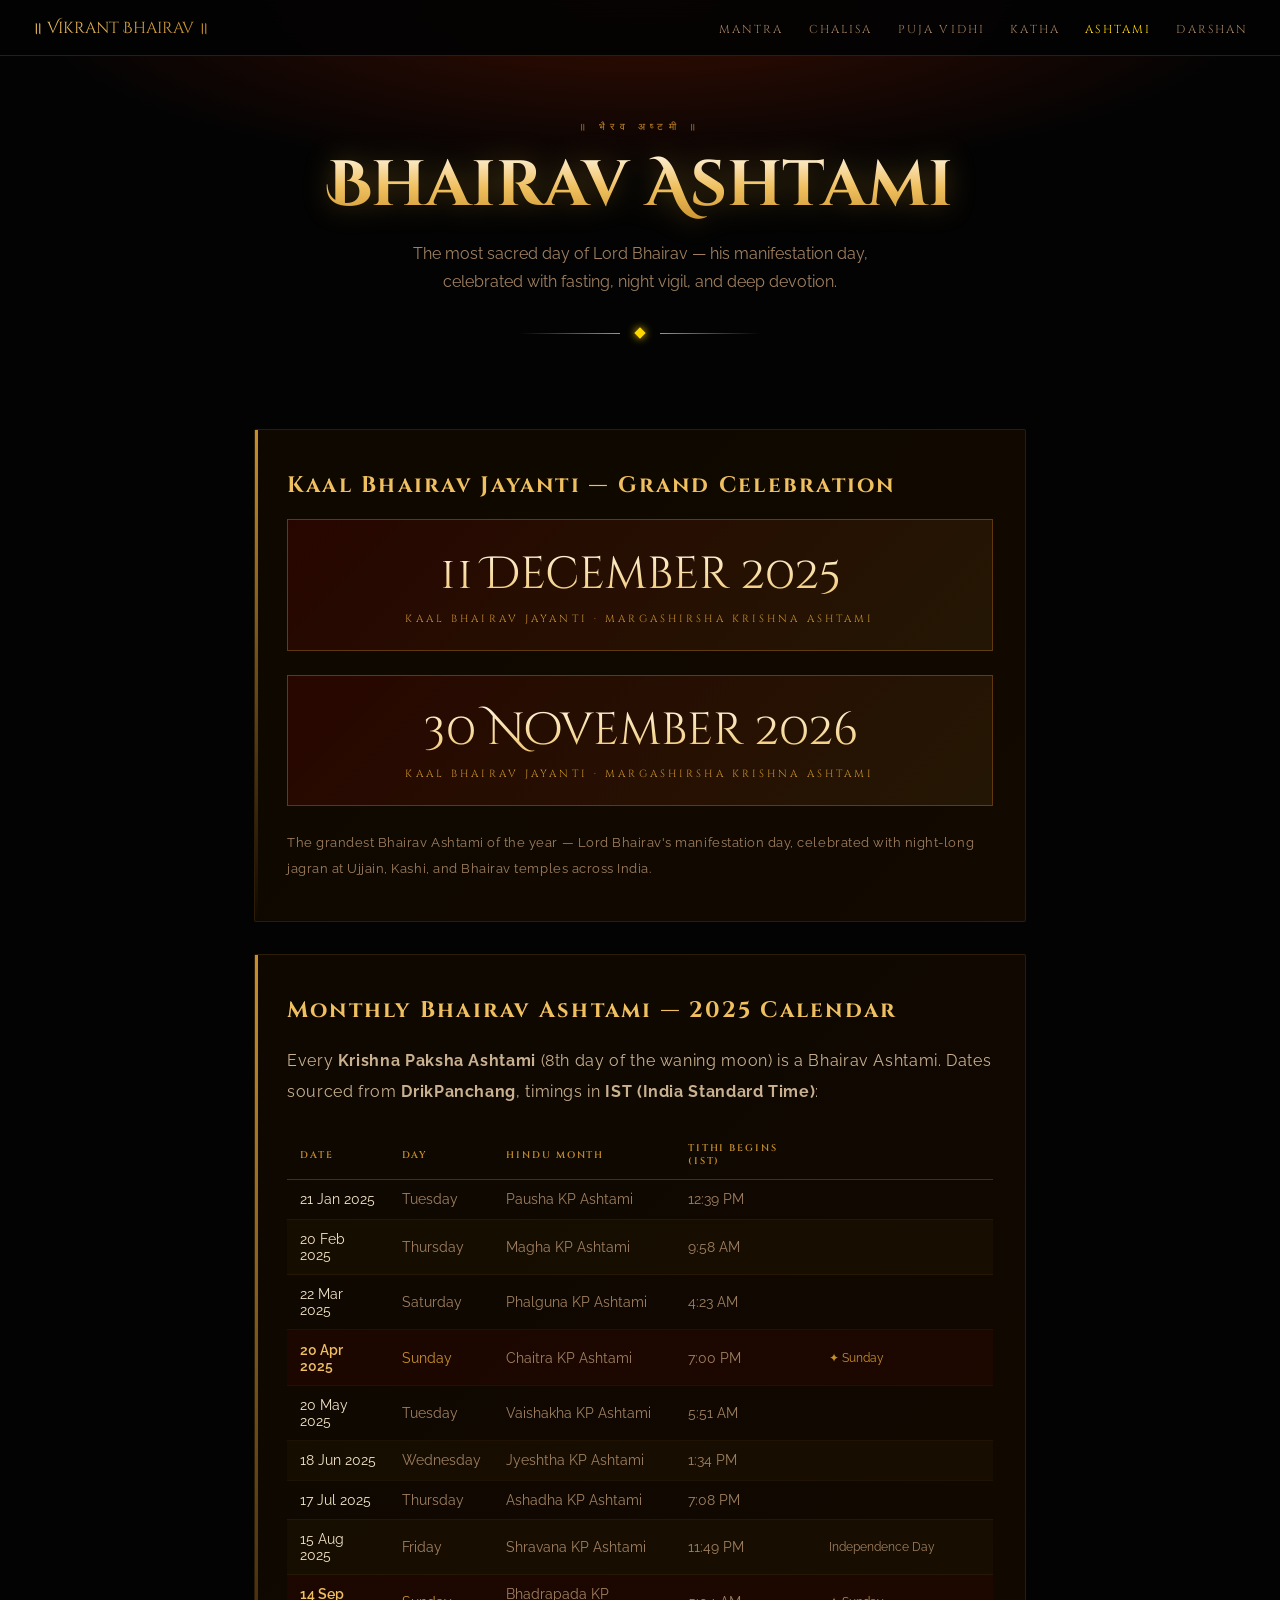
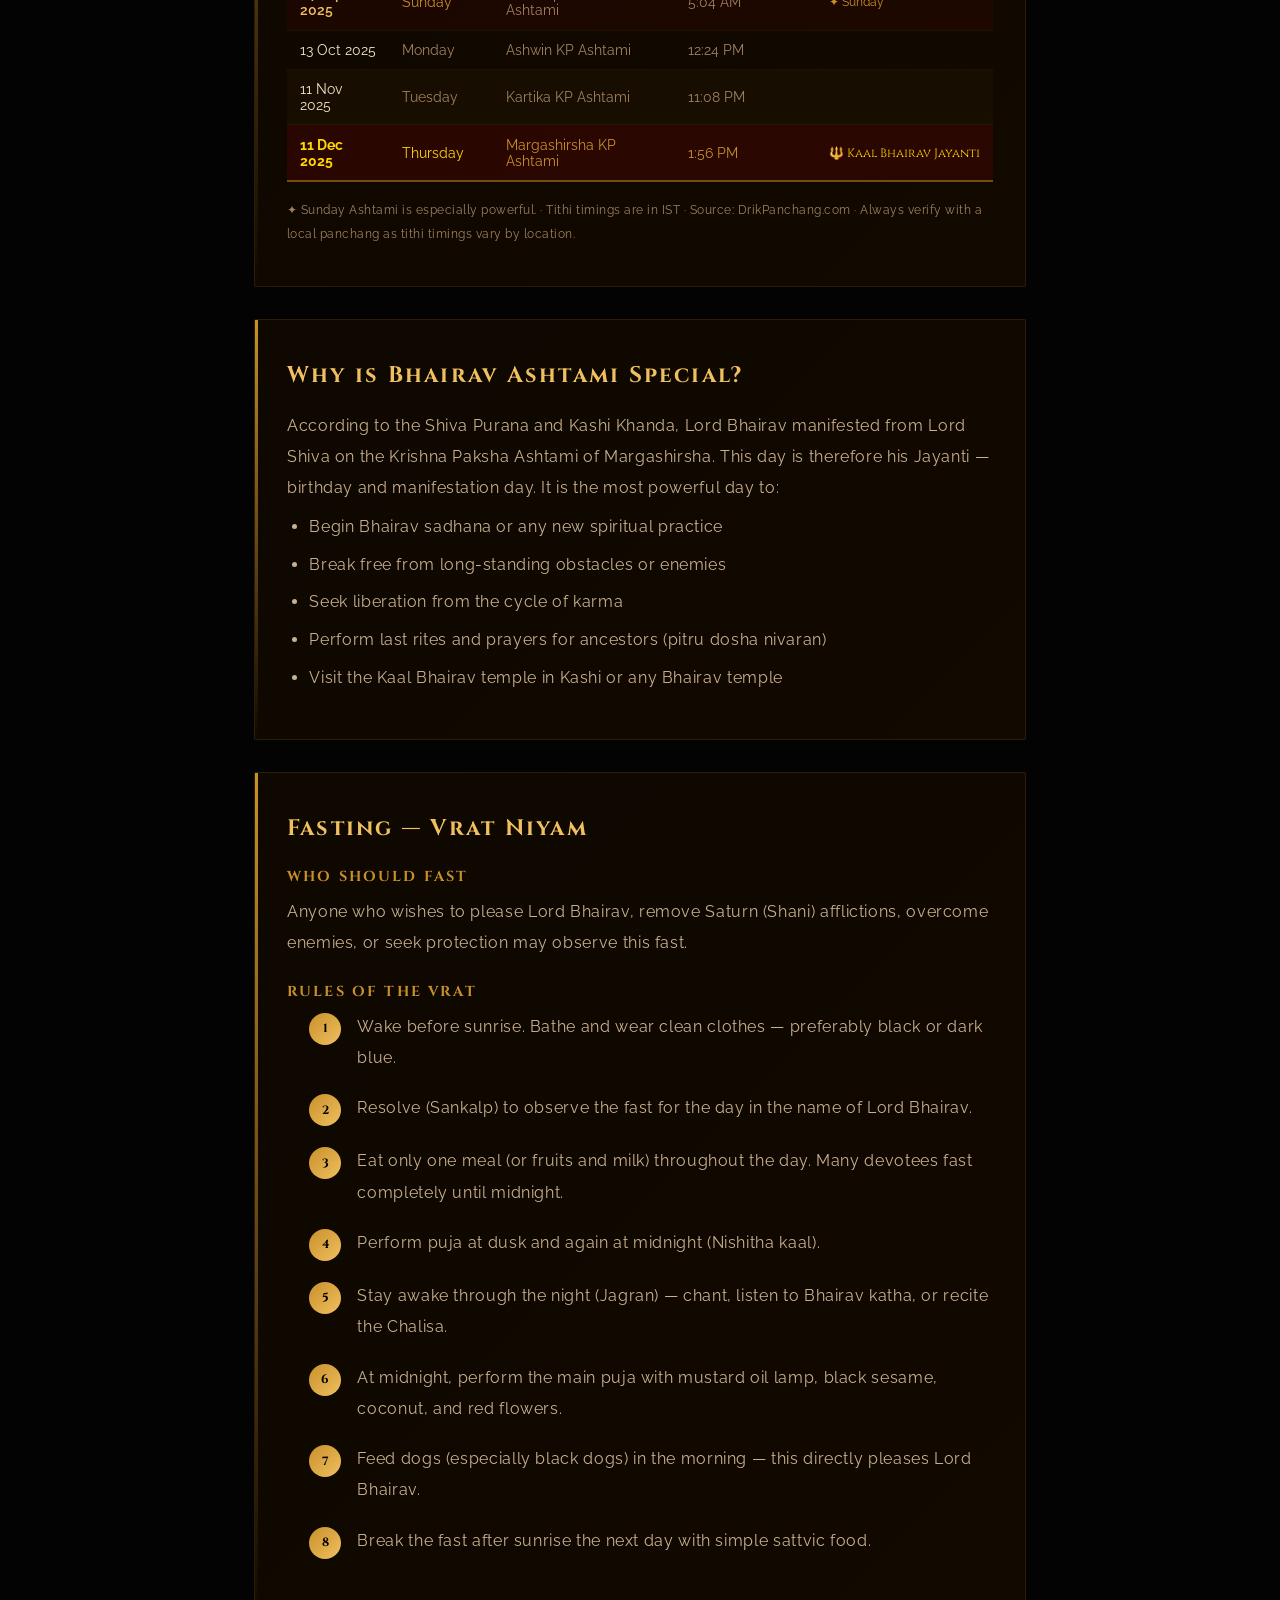
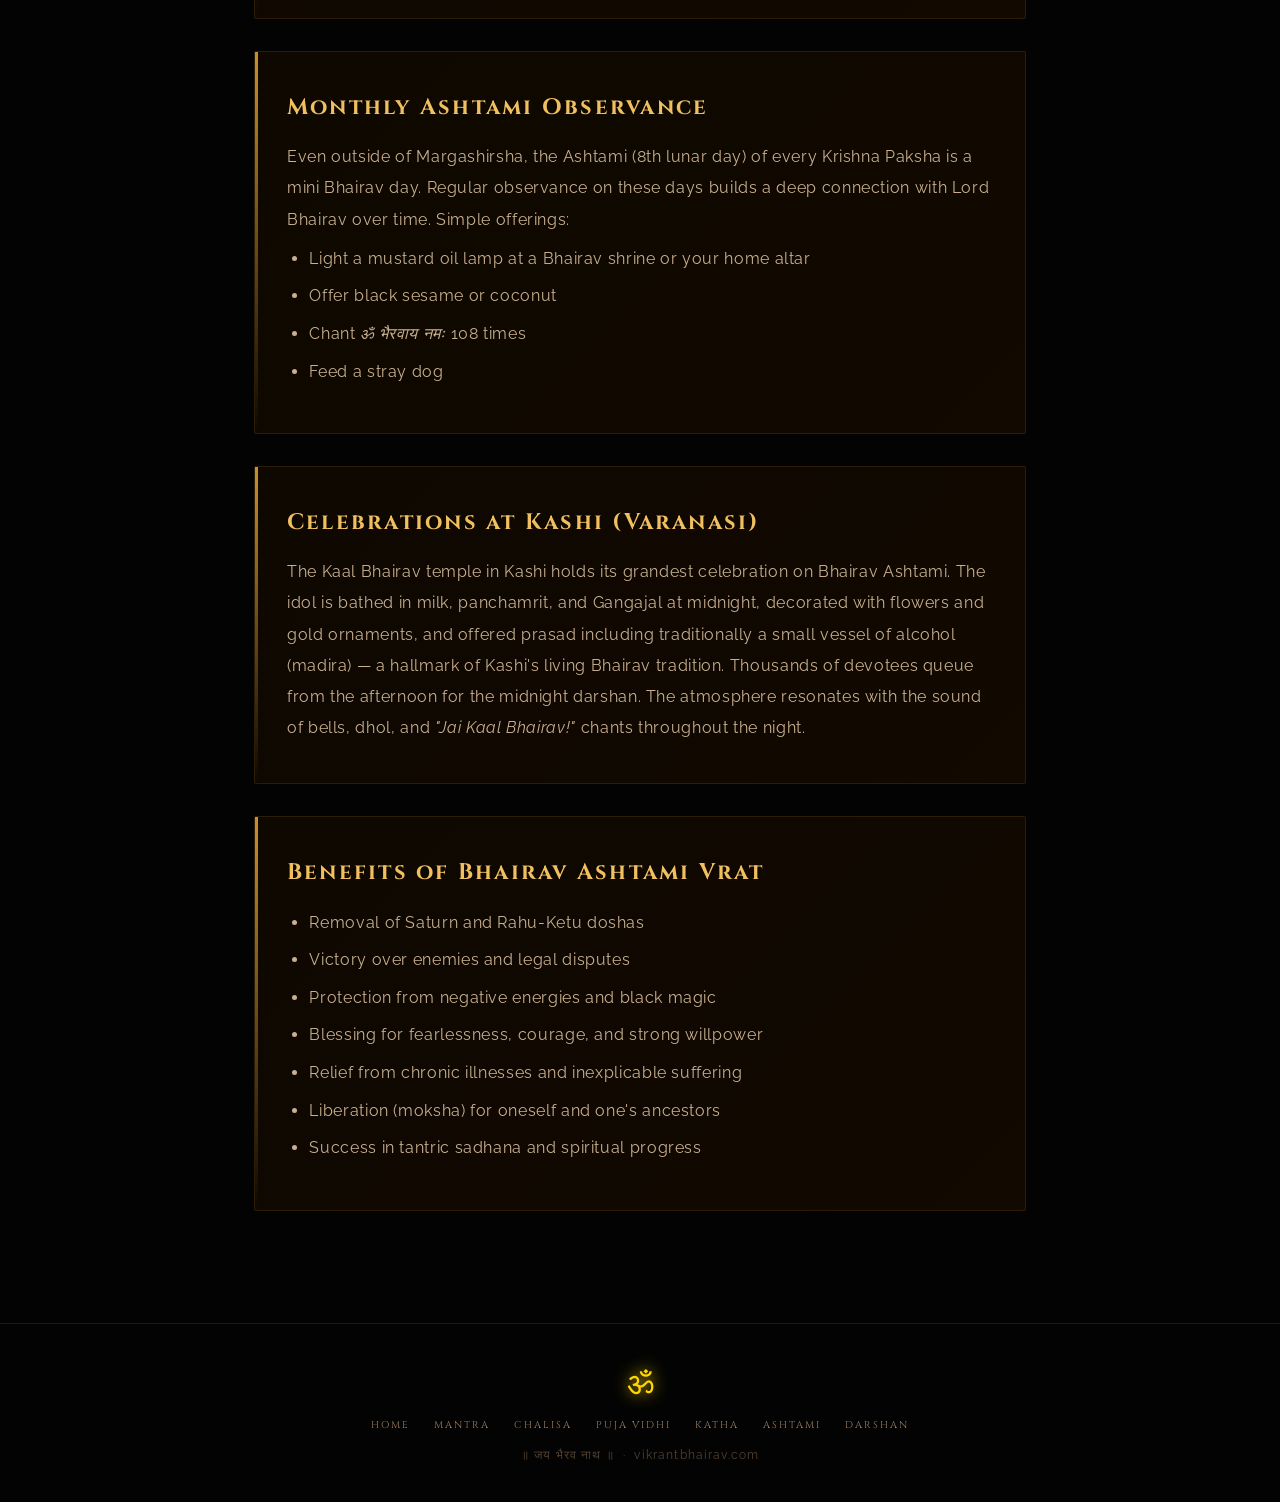
==== bhairav-ashtami.html @ ab2a56b1 "Add files via upload" ====
<!DOCTYPE html>
<html lang="en">
<head>
  <meta charset="UTF-8" />
  <meta name="viewport" content="width=device-width, initial-scale=1.0" />
  <title>Bhairav Ashtami 2025 — Date, Significance & Puja | Vikrant Bhairav</title>
  <meta name="description" content="Bhairav Ashtami — date, significance, fasting rules, and complete puja vidhi for Kaal Bhairav Jayanti. The most auspicious day to worship Lord Bhairav." />
  <link rel="canonical" href="https://vikrantbhairav.com/bhairav-ashtami.html" />
  <link rel="preconnect" href="https://fonts.googleapis.com" />
  <link href="https://fonts.googleapis.com/css2?family=Cinzel+Decorative:wght@400;700;900&family=Cinzel:wght@400;600;700&family=Raleway:wght@300;400;500&display=swap" rel="stylesheet" />
  <link rel="stylesheet" href="style.css" />
  <style>
    .date-card {
      background: linear-gradient(135deg, rgba(139,0,0,0.2), rgba(200,144,42,0.1));
      border: 1px solid rgba(200,144,42,0.35);
      padding: 1.5rem 2rem;
      text-align: center;
      margin-bottom: 1.5rem;
    }
    .date-card .date-big {
      font-family: 'Cinzel Decorative', serif;
      font-size: clamp(1.6rem, 5vw, 2.8rem);
      background: linear-gradient(180deg, #fff8e8, var(--gold-light));
      -webkit-background-clip: text;
      -webkit-text-fill-color: transparent;
      background-clip: text;
      display: block;
    }
    .date-card .date-label {
      font-family: 'Cinzel', serif;
      font-size: 0.65rem;
      letter-spacing: 0.3em;
      color: var(--gold);
      text-transform: uppercase;
      margin-top: 0.4rem;
      display: block;
    }
  </style>
</head>
<body>

<nav class="site-nav">
  <a class="nav-logo" href="/">॥ Vikrant Bhairav ॥</a>
  <ul class="nav-links">
    <li><a href="mantra.html">Mantra</a></li>
    <li><a href="chalisa.html">Chalisa</a></li>
    <li><a href="puja-vidhi.html">Puja Vidhi</a></li>
    <li><a href="katha.html">Katha</a></li>
    <li><a href="bhairav-ashtami.html" class="active">Ashtami</a></li>
    <li><a href="darshan.html">Darshan</a></li>
  </ul>
</nav>

<header class="page-header">
  <span class="page-header-label">॥ भैरव अष्टमी ॥</span>
  <h1>Bhairav Ashtami</h1>
  <p>The most sacred day of Lord Bhairav — his manifestation day, celebrated with fasting, night vigil, and deep devotion.</p>
  <div class="gold-divider">
    <div class="gold-divider-line"></div>
    <div class="gold-divider-gem"></div>
    <div class="gold-divider-line"></div>
  </div>
</header>

<main class="content-wrap">

  <div class="content-section">
    <h2>Kaal Bhairav Jayanti — Grand Celebration</h2>
    <div class="date-card">
      <span class="date-big">11 December 2025</span>
      <span class="date-label">Kaal Bhairav Jayanti · Margashirsha Krishna Ashtami</span>
    </div>
    <div class="date-card">
      <span class="date-big">30 November 2026</span>
      <span class="date-label">Kaal Bhairav Jayanti · Margashirsha Krishna Ashtami</span>
    </div>
    <p style="color:var(--text-dim);font-size:0.82rem;margin-top:0.5rem;">The grandest Bhairav Ashtami of the year — Lord Bhairav's manifestation day, celebrated with night-long jagran at Ujjain, Kashi, and Bhairav temples across India.</p>
  </div>

  <div class="content-section">
    <h2>Monthly Bhairav Ashtami — 2025 Calendar</h2>
    <p>Every <strong>Krishna Paksha Ashtami</strong> (8th day of the waning moon) is a Bhairav Ashtami. Dates sourced from <strong>DrikPanchang</strong>, timings in <strong>IST (India Standard Time)</strong>:</p>

    <div style="margin-top:1.5rem;overflow-x:auto;">
      <table style="width:100%;border-collapse:collapse;font-size:0.85rem;">
        <thead>
          <tr style="border-bottom:1px solid rgba(200,144,42,0.3);">
            <th style="text-align:left;padding:0.7rem 0.8rem;font-family:'Cinzel',serif;font-size:0.6rem;letter-spacing:0.2em;color:var(--gold);font-weight:600;text-transform:uppercase;">Date</th>
            <th style="text-align:left;padding:0.7rem 0.8rem;font-family:'Cinzel',serif;font-size:0.6rem;letter-spacing:0.2em;color:var(--gold);font-weight:600;text-transform:uppercase;">Day</th>
            <th style="text-align:left;padding:0.7rem 0.8rem;font-family:'Cinzel',serif;font-size:0.6rem;letter-spacing:0.2em;color:var(--gold);font-weight:600;text-transform:uppercase;">Hindu Month</th>
            <th style="text-align:left;padding:0.7rem 0.8rem;font-family:'Cinzel',serif;font-size:0.6rem;letter-spacing:0.2em;color:var(--gold);font-weight:600;text-transform:uppercase;">Tithi Begins (IST)</th>
            <th style="text-align:left;padding:0.7rem 0.8rem;font-family:'Cinzel',serif;font-size:0.6rem;letter-spacing:0.2em;color:var(--gold);font-weight:600;text-transform:uppercase;"></th>
          </tr>
        </thead>
        <tbody>
          <tr style="border-bottom:1px solid rgba(200,144,42,0.08);">
            <td style="padding:0.7rem 0.8rem;color:var(--text-light);">21 Jan 2025</td>
            <td style="padding:0.7rem 0.8rem;color:var(--text-dim);">Tuesday</td>
            <td style="padding:0.7rem 0.8rem;color:var(--text-dim);">Pausha KP Ashtami</td>
            <td style="padding:0.7rem 0.8rem;color:var(--text-dim);">12:39 PM</td>
            <td style="padding:0.7rem 0.8rem;"></td>
          </tr>
          <tr style="border-bottom:1px solid rgba(200,144,42,0.08);background:rgba(200,144,42,0.03);">
            <td style="padding:0.7rem 0.8rem;color:var(--text-light);">20 Feb 2025</td>
            <td style="padding:0.7rem 0.8rem;color:var(--text-dim);">Thursday</td>
            <td style="padding:0.7rem 0.8rem;color:var(--text-dim);">Magha KP Ashtami</td>
            <td style="padding:0.7rem 0.8rem;color:var(--text-dim);">9:58 AM</td>
            <td style="padding:0.7rem 0.8rem;"></td>
          </tr>
          <tr style="border-bottom:1px solid rgba(200,144,42,0.08);">
            <td style="padding:0.7rem 0.8rem;color:var(--text-light);">22 Mar 2025</td>
            <td style="padding:0.7rem 0.8rem;color:var(--text-dim);">Saturday</td>
            <td style="padding:0.7rem 0.8rem;color:var(--text-dim);">Phalguna KP Ashtami</td>
            <td style="padding:0.7rem 0.8rem;color:var(--text-dim);">4:23 AM</td>
            <td style="padding:0.7rem 0.8rem;"></td>
          </tr>
          <tr style="border-bottom:1px solid rgba(200,144,42,0.08);background:rgba(139,0,0,0.1);">
            <td style="padding:0.7rem 0.8rem;color:var(--gold-light);font-weight:600;">20 Apr 2025</td>
            <td style="padding:0.7rem 0.8rem;color:var(--gold);">Sunday</td>
            <td style="padding:0.7rem 0.8rem;color:var(--text-dim);">Chaitra KP Ashtami</td>
            <td style="padding:0.7rem 0.8rem;color:var(--text-dim);">7:00 PM</td>
            <td style="padding:0.7rem 0.8rem;color:var(--gold);font-size:0.75rem;">✦ Sunday</td>
          </tr>
          <tr style="border-bottom:1px solid rgba(200,144,42,0.08);">
            <td style="padding:0.7rem 0.8rem;color:var(--text-light);">20 May 2025</td>
            <td style="padding:0.7rem 0.8rem;color:var(--text-dim);">Tuesday</td>
            <td style="padding:0.7rem 0.8rem;color:var(--text-dim);">Vaishakha KP Ashtami</td>
            <td style="padding:0.7rem 0.8rem;color:var(--text-dim);">5:51 AM</td>
            <td style="padding:0.7rem 0.8rem;"></td>
          </tr>
          <tr style="border-bottom:1px solid rgba(200,144,42,0.08);background:rgba(200,144,42,0.03);">
            <td style="padding:0.7rem 0.8rem;color:var(--text-light);">18 Jun 2025</td>
            <td style="padding:0.7rem 0.8rem;color:var(--text-dim);">Wednesday</td>
            <td style="padding:0.7rem 0.8rem;color:var(--text-dim);">Jyeshtha KP Ashtami</td>
            <td style="padding:0.7rem 0.8rem;color:var(--text-dim);">1:34 PM</td>
            <td style="padding:0.7rem 0.8rem;"></td>
          </tr>
          <tr style="border-bottom:1px solid rgba(200,144,42,0.08);">
            <td style="padding:0.7rem 0.8rem;color:var(--text-light);">17 Jul 2025</td>
            <td style="padding:0.7rem 0.8rem;color:var(--text-dim);">Thursday</td>
            <td style="padding:0.7rem 0.8rem;color:var(--text-dim);">Ashadha KP Ashtami</td>
            <td style="padding:0.7rem 0.8rem;color:var(--text-dim);">7:08 PM</td>
            <td style="padding:0.7rem 0.8rem;"></td>
          </tr>
          <tr style="border-bottom:1px solid rgba(200,144,42,0.08);background:rgba(200,144,42,0.03);">
            <td style="padding:0.7rem 0.8rem;color:var(--text-light);">15 Aug 2025</td>
            <td style="padding:0.7rem 0.8rem;color:var(--text-dim);">Friday</td>
            <td style="padding:0.7rem 0.8rem;color:var(--text-dim);">Shravana KP Ashtami</td>
            <td style="padding:0.7rem 0.8rem;color:var(--text-dim);">11:49 PM</td>
            <td style="padding:0.7rem 0.8rem;color:var(--text-dim);font-size:0.75rem;">Independence Day</td>
          </tr>
          <tr style="border-bottom:1px solid rgba(200,144,42,0.08);background:rgba(139,0,0,0.1);">
            <td style="padding:0.7rem 0.8rem;color:var(--gold-light);font-weight:600;">14 Sep 2025</td>
            <td style="padding:0.7rem 0.8rem;color:var(--gold);">Sunday</td>
            <td style="padding:0.7rem 0.8rem;color:var(--text-dim);">Bhadrapada KP Ashtami</td>
            <td style="padding:0.7rem 0.8rem;color:var(--text-dim);">5:04 AM</td>
            <td style="padding:0.7rem 0.8rem;color:var(--gold);font-size:0.75rem;">✦ Sunday</td>
          </tr>
          <tr style="border-bottom:1px solid rgba(200,144,42,0.08);">
            <td style="padding:0.7rem 0.8rem;color:var(--text-light);">13 Oct 2025</td>
            <td style="padding:0.7rem 0.8rem;color:var(--text-dim);">Monday</td>
            <td style="padding:0.7rem 0.8rem;color:var(--text-dim);">Ashwin KP Ashtami</td>
            <td style="padding:0.7rem 0.8rem;color:var(--text-dim);">12:24 PM</td>
            <td style="padding:0.7rem 0.8rem;"></td>
          </tr>
          <tr style="border-bottom:1px solid rgba(200,144,42,0.08);background:rgba(200,144,42,0.03);">
            <td style="padding:0.7rem 0.8rem;color:var(--text-light);">11 Nov 2025</td>
            <td style="padding:0.7rem 0.8rem;color:var(--text-dim);">Tuesday</td>
            <td style="padding:0.7rem 0.8rem;color:var(--text-dim);">Kartika KP Ashtami</td>
            <td style="padding:0.7rem 0.8rem;color:var(--text-dim);">11:08 PM</td>
            <td style="padding:0.7rem 0.8rem;"></td>
          </tr>
          <tr style="border-bottom:2px solid rgba(200,144,42,0.5);background:rgba(139,0,0,0.2);">
            <td style="padding:0.7rem 0.8rem;color:var(--gold-glow);font-weight:700;">11 Dec 2025</td>
            <td style="padding:0.7rem 0.8rem;color:var(--gold-glow);">Thursday</td>
            <td style="padding:0.7rem 0.8rem;color:var(--gold);">Margashirsha KP Ashtami</td>
            <td style="padding:0.7rem 0.8rem;color:var(--gold);">1:56 PM</td>
            <td style="padding:0.7rem 0.8rem;color:var(--gold-glow);font-size:0.75rem;font-family:'Cinzel',serif;white-space:nowrap;">🔱 Kaal Bhairav Jayanti</td>
          </tr>
        </tbody>
      </table>
    </div>
    <p style="margin-top:1rem;color:var(--text-dim);font-size:0.78rem;">✦ Sunday Ashtami is especially powerful. · Tithi timings are in IST · Source: DrikPanchang.com · Always verify with a local panchang as tithi timings vary by location.</p>
  </div>

  <div class="content-section">
    <h2>Why is Bhairav Ashtami Special?</h2>
    <p>According to the Shiva Purana and Kashi Khanda, Lord Bhairav manifested from Lord Shiva on the Krishna Paksha Ashtami of Margashirsha. This day is therefore his Jayanti — birthday and manifestation day. It is the most powerful day to:</p>
    <ul>
      <li>Begin Bhairav sadhana or any new spiritual practice</li>
      <li>Break free from long-standing obstacles or enemies</li>
      <li>Seek liberation from the cycle of karma</li>
      <li>Perform last rites and prayers for ancestors (pitru dosha nivaran)</li>
      <li>Visit the Kaal Bhairav temple in Kashi or any Bhairav temple</li>
    </ul>
  </div>

  <div class="content-section">
    <h2>Fasting — Vrat Niyam</h2>
    <h3>Who Should Fast</h3>
    <p>Anyone who wishes to please Lord Bhairav, remove Saturn (Shani) afflictions, overcome enemies, or seek protection may observe this fast.</p>

    <h3>Rules of the Vrat</h3>
    <ol class="step-list">
      <li><div>Wake before sunrise. Bathe and wear clean clothes — preferably black or dark blue.</div></li>
      <li><div>Resolve (Sankalp) to observe the fast for the day in the name of Lord Bhairav.</div></li>
      <li><div>Eat only one meal (or fruits and milk) throughout the day. Many devotees fast completely until midnight.</div></li>
      <li><div>Perform puja at dusk and again at midnight (Nishitha kaal).</div></li>
      <li><div>Stay awake through the night (Jagran) — chant, listen to Bhairav katha, or recite the Chalisa.</div></li>
      <li><div>At midnight, perform the main puja with mustard oil lamp, black sesame, coconut, and red flowers.</div></li>
      <li><div>Feed dogs (especially black dogs) in the morning — this directly pleases Lord Bhairav.</div></li>
      <li><div>Break the fast after sunrise the next day with simple sattvic food.</div></li>
    </ol>
  </div>

  <div class="content-section">
    <h2>Monthly Ashtami Observance</h2>
    <p>Even outside of Margashirsha, the Ashtami (8th lunar day) of every Krishna Paksha is a mini Bhairav day. Regular observance on these days builds a deep connection with Lord Bhairav over time. Simple offerings:</p>
    <ul>
      <li>Light a mustard oil lamp at a Bhairav shrine or your home altar</li>
      <li>Offer black sesame or coconut</li>
      <li>Chant <em>ॐ भैरवाय नमः</em> 108 times</li>
      <li>Feed a stray dog</li>
    </ul>
  </div>

  <div class="content-section">
    <h2>Celebrations at Kashi (Varanasi)</h2>
    <p>The Kaal Bhairav temple in Kashi holds its grandest celebration on Bhairav Ashtami. The idol is bathed in milk, panchamrit, and Gangajal at midnight, decorated with flowers and gold ornaments, and offered prasad including traditionally a small vessel of alcohol (madira) — a hallmark of Kashi's living Bhairav tradition. Thousands of devotees queue from the afternoon for the midnight darshan. The atmosphere resonates with the sound of bells, dhol, and <em>"Jai Kaal Bhairav!"</em> chants throughout the night.</p>
  </div>

  <div class="content-section">
    <h2>Benefits of Bhairav Ashtami Vrat</h2>
    <ul>
      <li>Removal of Saturn and Rahu-Ketu doshas</li>
      <li>Victory over enemies and legal disputes</li>
      <li>Protection from negative energies and black magic</li>
      <li>Blessing for fearlessness, courage, and strong willpower</li>
      <li>Relief from chronic illnesses and inexplicable suffering</li>
      <li>Liberation (moksha) for oneself and one's ancestors</li>
      <li>Success in tantric sadhana and spiritual progress</li>
    </ul>
  </div>

</main>

<footer class="site-footer">
  <span class="footer-om">ॐ</span>
  <div class="footer-links">
    <a href="/">Home</a>
    <a href="mantra.html">Mantra</a>
    <a href="chalisa.html">Chalisa</a>
    <a href="puja-vidhi.html">Puja Vidhi</a>
    <a href="katha.html">Katha</a>
    <a href="bhairav-ashtami.html">Ashtami</a>
    <a href="darshan.html">Darshan</a>
  </div>
  <p class="footer-copy">॥ जय भैरव नाथ ॥ &nbsp;·&nbsp; vikrantbhairav.com</p>
</footer>

</body>
</html>
---- style.css ----
/* ── SHARED STYLESHEET — vikrantbhairav.com ── */
*, *::before, *::after { margin: 0; padding: 0; box-sizing: border-box; }

:root {
  --gold: #c8902a;
  --gold-light: #f0c060;
  --gold-glow: #ffd700;
  --deep-red: #8b0000;
  --crimson: #c0392b;
  --dark: #080808;
  --darker: #030303;
  --card-bg: #0d0800;
  --text-light: #f5e6c8;
  --text-dim: #a08060;
  --text-body: #c8b090;
}

html { scroll-behavior: smooth; }

body {
  background: var(--darker);
  color: var(--text-light);
  font-family: 'Raleway', sans-serif;
  overflow-x: hidden;
  min-height: 100vh;
}

/* ── NAV ── */
.site-nav {
  position: fixed;
  top: 0; left: 0; right: 0;
  z-index: 500;
  background: rgba(3,3,3,0.92);
  backdrop-filter: blur(12px);
  border-bottom: 1px solid rgba(200,144,42,0.2);
  padding: 0 2rem;
  height: 56px;
  display: flex;
  align-items: center;
  justify-content: space-between;
  gap: 1rem;
}

.nav-logo {
  font-family: 'Cinzel Decorative', serif;
  font-size: clamp(0.75rem, 2vw, 1rem);
  background: linear-gradient(90deg, var(--gold-light), var(--gold));
  -webkit-background-clip: text;
  -webkit-text-fill-color: transparent;
  background-clip: text;
  text-decoration: none;
  white-space: nowrap;
  flex-shrink: 0;
}

.nav-links {
  display: flex;
  list-style: none;
  gap: clamp(0.6rem, 2vw, 1.8rem);
  flex-wrap: wrap;
}

.nav-links a {
  font-family: 'Cinzel', serif;
  font-size: clamp(0.55rem, 1.2vw, 0.72rem);
  letter-spacing: 0.18em;
  color: var(--text-dim);
  text-decoration: none;
  text-transform: uppercase;
  transition: color 0.25s;
  white-space: nowrap;
}
.nav-links a:hover,
.nav-links a.active { color: var(--gold-glow); }

/* ── PAGE HEADER (content pages) ── */
.page-header {
  padding: 120px 2rem 60px;
  text-align: center;
  position: relative;
  overflow: hidden;
}
.page-header::before {
  content: '';
  position: absolute;
  inset: 0;
  background: radial-gradient(ellipse 70% 60% at 50% 0%, rgba(180,40,0,0.3) 0%, transparent 70%);
  pointer-events: none;
}
.page-header-label {
  font-family: 'Cinzel', serif;
  font-size: 0.65rem;
  letter-spacing: 0.5em;
  color: var(--gold);
  text-transform: uppercase;
  margin-bottom: 1rem;
  display: block;
}
.page-header h1 {
  font-family: 'Cinzel Decorative', serif;
  font-size: clamp(2rem, 6vw, 4rem);
  background: linear-gradient(180deg, #fff8e8 0%, var(--gold-light) 50%, var(--gold) 100%);
  -webkit-background-clip: text;
  -webkit-text-fill-color: transparent;
  background-clip: text;
  filter: drop-shadow(0 0 14px rgba(200,144,42,0.4));
  line-height: 1.15;
}
.page-header p {
  margin-top: 1rem;
  font-size: clamp(0.85rem, 2vw, 1rem);
  color: var(--text-dim);
  max-width: 520px;
  margin-left: auto;
  margin-right: auto;
  line-height: 1.8;
}

/* ── DIVIDER ── */
.gold-divider {
  display: flex;
  align-items: center;
  gap: 1rem;
  justify-content: center;
  margin: 2rem auto;
}
.gold-divider-line {
  height: 1px;
  width: min(100px, 20vw);
  background: linear-gradient(90deg, transparent, var(--gold));
}
.gold-divider-line:last-child { background: linear-gradient(90deg, var(--gold), transparent); }
.gold-divider-gem {
  width: 8px; height: 8px;
  background: var(--gold-glow);
  transform: rotate(45deg);
  box-shadow: 0 0 8px var(--gold-glow);
}

/* ── CONTENT CONTAINER ── */
.content-wrap {
  max-width: 820px;
  margin: 0 auto;
  padding: 0 1.5rem 5rem;
}

/* ── SECTION BLOCKS ── */
.content-section {
  background: linear-gradient(135deg, #0e0800 0%, #120900 100%);
  border: 1px solid rgba(200,144,42,0.15);
  border-radius: 2px;
  padding: 2.5rem 2rem;
  margin-bottom: 2rem;
  position: relative;
}
.content-section::before {
  content: '';
  position: absolute;
  top: 0; left: 0;
  width: 3px; height: 100%;
  background: linear-gradient(180deg, var(--gold), transparent);
}
.content-section h2 {
  font-family: 'Cinzel', serif;
  font-size: clamp(1rem, 3vw, 1.4rem);
  color: var(--gold-light);
  letter-spacing: 0.1em;
  margin-bottom: 1.2rem;
}
.content-section h3 {
  font-family: 'Cinzel', serif;
  font-size: 0.9rem;
  color: var(--gold);
  letter-spacing: 0.15em;
  margin: 1.5rem 0 0.6rem;
  text-transform: uppercase;
}
.content-section p,
.content-section li {
  font-size: clamp(0.88rem, 2vw, 1rem);
  line-height: 1.95;
  color: var(--text-body);
  letter-spacing: 0.04em;
}
.content-section ul,
.content-section ol {
  padding-left: 1.4rem;
  margin-top: 0.5rem;
}
.content-section li { margin-bottom: 0.4rem; }

/* Sanskrit / mantra text */
.mantra-block {
  background: rgba(0,0,0,0.3);
  border-left: 2px solid var(--gold);
  padding: 1.2rem 1.5rem;
  margin: 1.2rem 0;
  font-size: clamp(1rem, 2.5vw, 1.2rem);
  line-height: 2.1;
  color: var(--gold-light);
  font-family: 'Cinzel', serif;
  letter-spacing: 0.06em;
}
.mantra-transliteration {
  color: var(--text-dim);
  font-family: 'Raleway', sans-serif;
  font-size: 0.9rem;
  font-style: italic;
  margin-top: 0.5rem;
  letter-spacing: 0.05em;
}
.mantra-meaning {
  color: var(--text-body);
  font-size: 0.88rem;
  margin-top: 0.5rem;
  line-height: 1.8;
}

/* Chalisa verse */
.verse {
  margin-bottom: 1.4rem;
  padding-bottom: 1.4rem;
  border-bottom: 1px solid rgba(200,144,42,0.08);
}
.verse:last-child { border-bottom: none; }
.verse-num {
  font-family: 'Cinzel', serif;
  font-size: 0.6rem;
  color: var(--crimson);
  letter-spacing: 0.3em;
  display: block;
  margin-bottom: 0.4rem;
}
.verse-hindi {
  font-size: clamp(1rem, 2.5vw, 1.15rem);
  color: var(--gold-light);
  line-height: 2;
  font-family: 'Raleway', sans-serif;
}

/* Steps */
.step-list { list-style: none; padding: 0; counter-reset: steps; }
.step-list li {
  counter-increment: steps;
  display: flex;
  gap: 1rem;
  margin-bottom: 1.2rem;
  align-items: flex-start;
}
.step-list li::before {
  content: counter(steps);
  min-width: 32px;
  height: 32px;
  background: linear-gradient(135deg, var(--gold), var(--gold-light));
  color: #000;
  border-radius: 50%;
  display: flex;
  align-items: center;
  justify-content: center;
  font-family: 'Cinzel', serif;
  font-size: 0.75rem;
  font-weight: 700;
  flex-shrink: 0;
  margin-top: 2px;
}

/* Puja items table */
.samagri-grid {
  display: grid;
  grid-template-columns: repeat(auto-fill, minmax(160px, 1fr));
  gap: 0.6rem;
  margin-top: 0.8rem;
}
.samagri-item {
  background: rgba(200,144,42,0.06);
  border: 1px solid rgba(200,144,42,0.15);
  padding: 0.5rem 0.8rem;
  font-size: 0.82rem;
  color: var(--text-body);
  border-radius: 1px;
}

/* Tag chips */
.tag-row { display: flex; flex-wrap: wrap; gap: 0.5rem; margin-top: 0.8rem; }
.tag {
  font-family: 'Cinzel', serif;
  font-size: 0.6rem;
  letter-spacing: 0.2em;
  color: var(--gold);
  border: 1px solid rgba(200,144,42,0.3);
  padding: 0.25rem 0.75rem;
  text-transform: uppercase;
}

/* ── DARSHAN FORM ── */
.darshan-form { display: flex; flex-direction: column; gap: 1.2rem; }
.form-group { display: flex; flex-direction: column; gap: 0.4rem; }
.form-group label {
  font-family: 'Cinzel', serif;
  font-size: 0.65rem;
  letter-spacing: 0.25em;
  color: var(--gold);
  text-transform: uppercase;
}
.form-group input,
.form-group textarea,
.form-group select {
  background: rgba(0,0,0,0.4);
  border: 1px solid rgba(200,144,42,0.25);
  color: var(--text-light);
  padding: 0.75rem 1rem;
  font-family: 'Raleway', sans-serif;
  font-size: 0.9rem;
  outline: none;
  transition: border-color 0.25s;
  border-radius: 1px;
  width: 100%;
}
.form-group input:focus,
.form-group textarea:focus { border-color: var(--gold); }
.form-group textarea { resize: vertical; min-height: 120px; }
.form-submit {
  font-family: 'Cinzel', serif;
  font-size: 0.75rem;
  letter-spacing: 0.3em;
  color: #000;
  background: linear-gradient(90deg, var(--gold), var(--gold-glow));
  border: none;
  padding: 0.9rem 2.5rem;
  cursor: pointer;
  text-transform: uppercase;
  transition: opacity 0.25s, transform 0.2s;
  align-self: flex-start;
}
.form-submit:hover { opacity: 0.88; transform: translateY(-1px); }

/* ── FOOTER ── */
.site-footer {
  border-top: 1px solid rgba(200,144,42,0.15);
  padding: 2.5rem 2rem;
  text-align: center;
}
.footer-om {
  font-size: 2rem;
  color: var(--gold-glow);
  text-shadow: 0 0 16px var(--gold-glow);
  display: block;
  margin-bottom: 0.5rem;
}
.footer-links { display: flex; flex-wrap: wrap; gap: 1.5rem; justify-content: center; margin: 1rem 0; }
.footer-links a {
  font-family: 'Cinzel', serif;
  font-size: 0.62rem;
  letter-spacing: 0.2em;
  color: var(--text-dim);
  text-decoration: none;
  text-transform: uppercase;
  transition: color 0.2s;
}
.footer-links a:hover { color: var(--gold); }
.footer-copy {
  font-size: 0.72rem;
  color: rgba(160,128,96,0.5);
  letter-spacing: 0.1em;
}

/* ── RESPONSIVE ── */
@media (max-width: 600px) {
  .nav-links { gap: 0.5rem; }
  .content-section { padding: 1.8rem 1.2rem; }
  .mantra-block { padding: 1rem; }
}
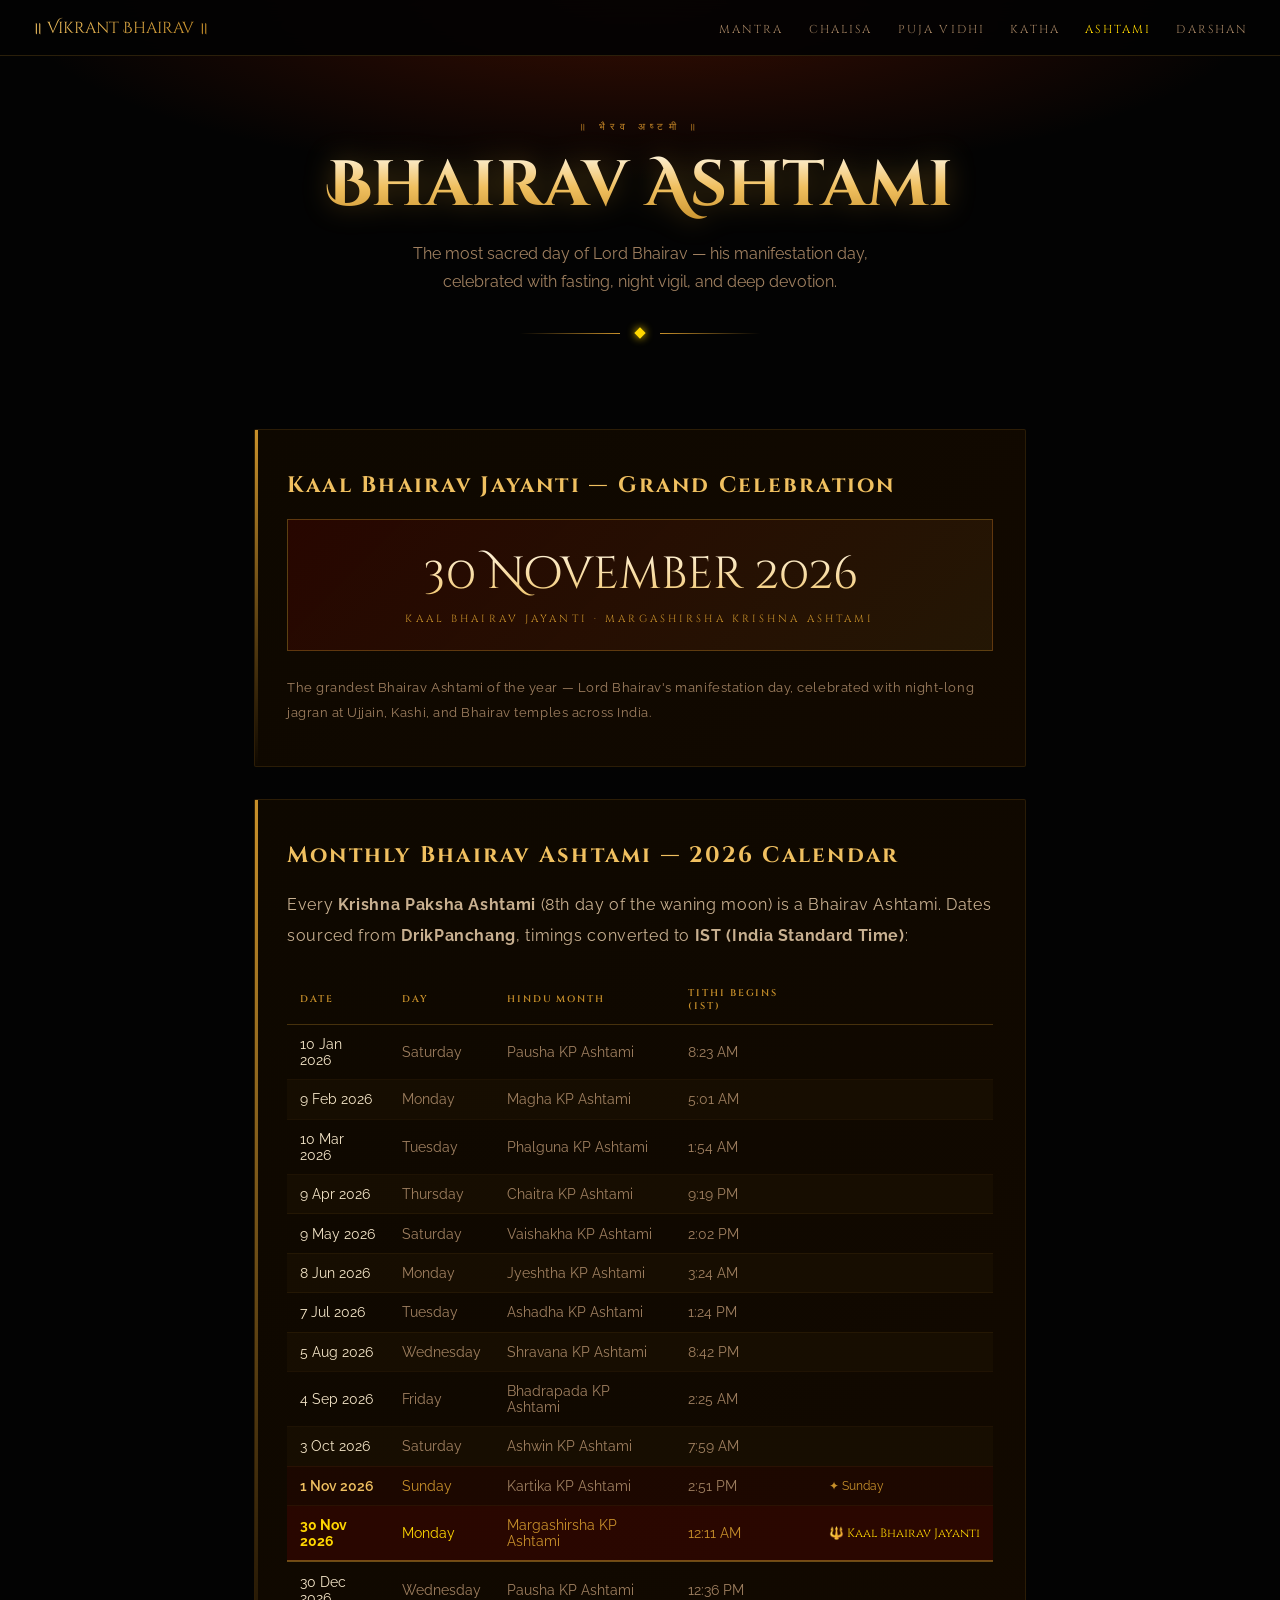
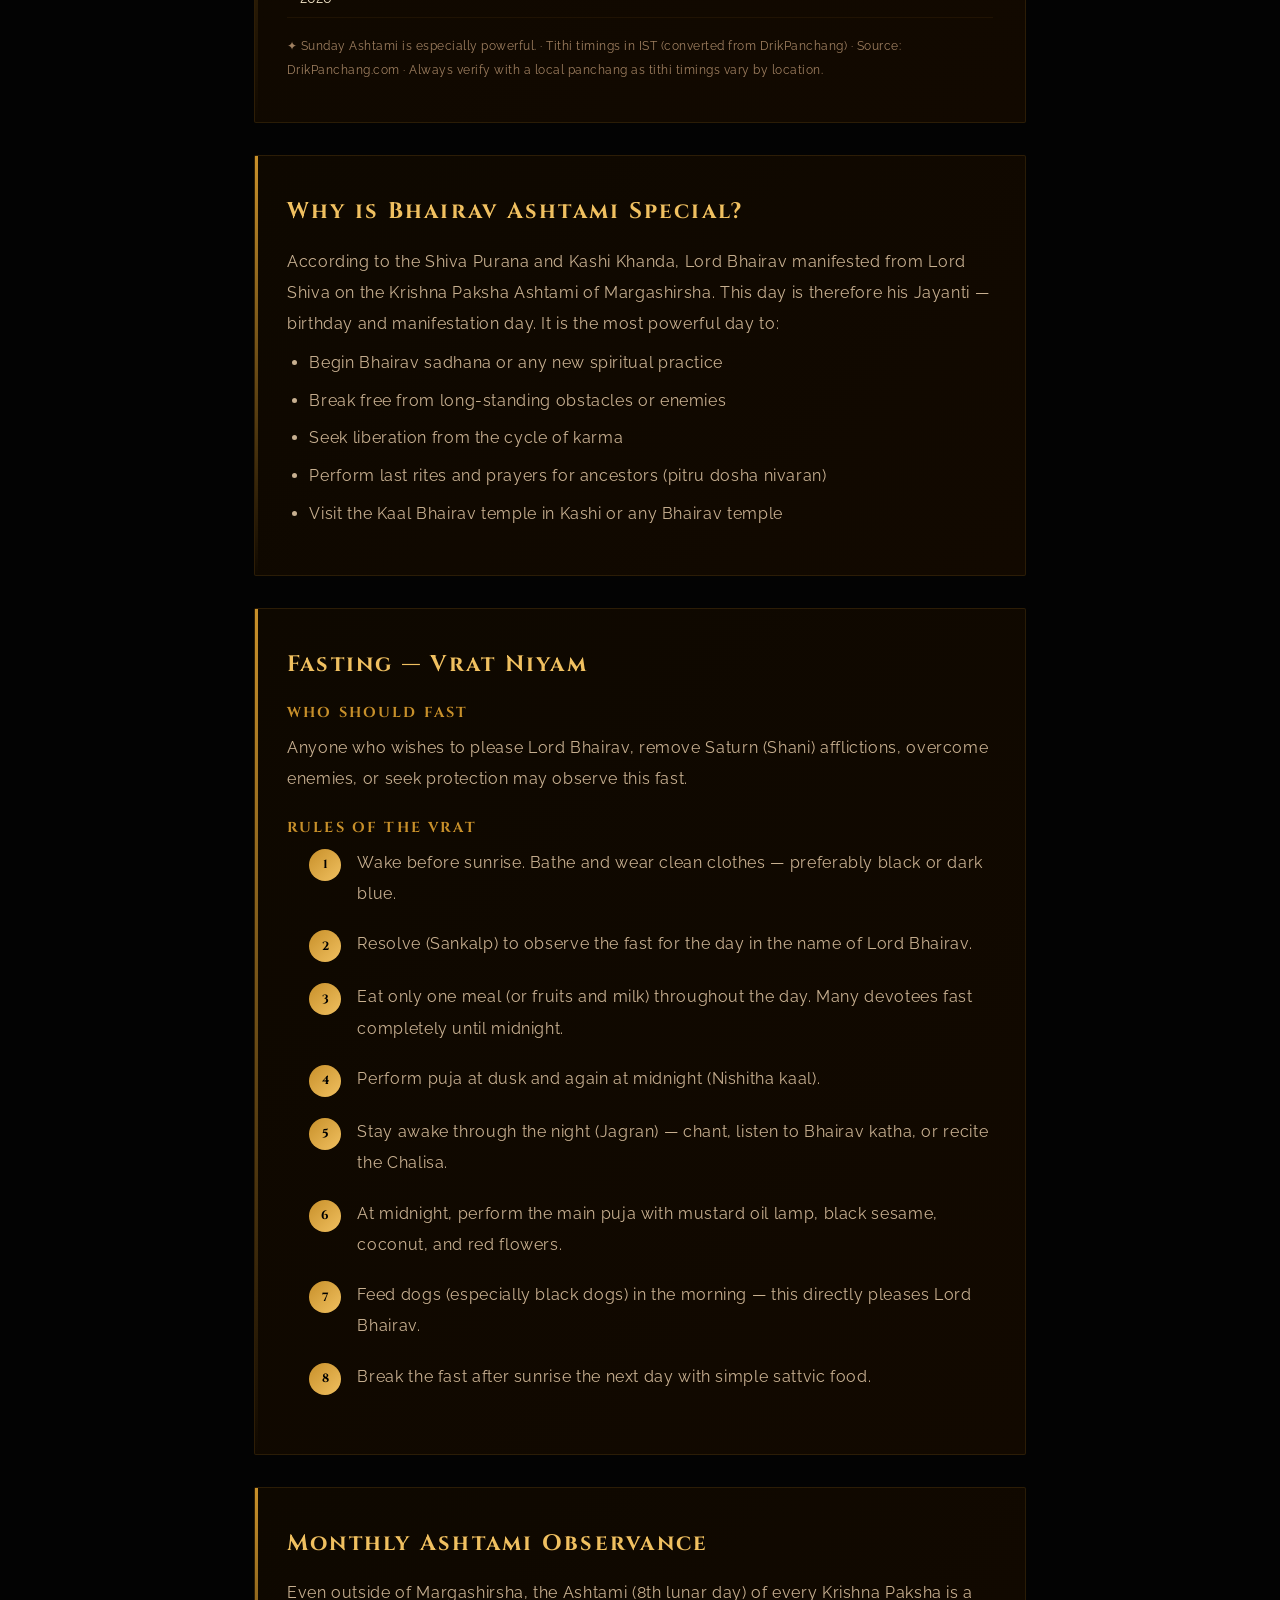
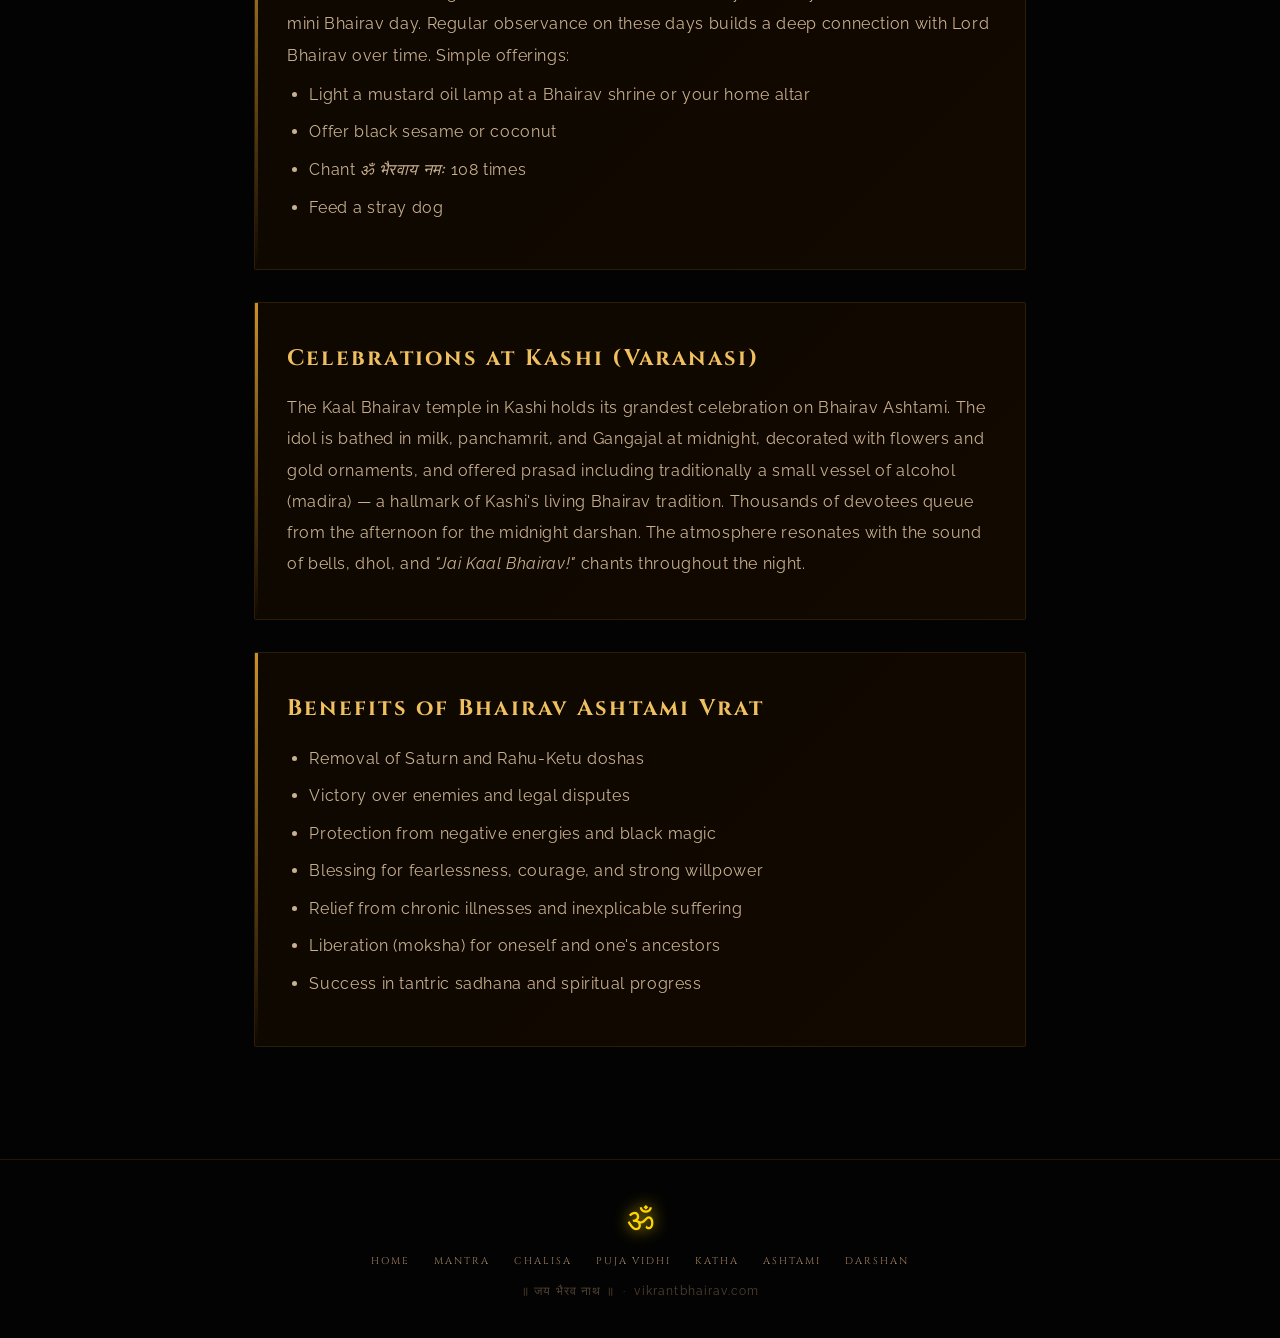
==== commit de0f4aef: "Add files via upload" ====
--- a/bhairav-ashtami.html
+++ b/bhairav-ashtami.html
@@ -3,8 +3,8 @@
 <head>
   <meta charset="UTF-8" />
   <meta name="viewport" content="width=device-width, initial-scale=1.0" />
-  <title>Bhairav Ashtami 2025 — Date, Significance & Puja | Vikrant Bhairav</title>
-  <meta name="description" content="Bhairav Ashtami — date, significance, fasting rules, and complete puja vidhi for Kaal Bhairav Jayanti. The most auspicious day to worship Lord Bhairav." />
+  <title>Bhairav Ashtami 2026 — Date, Significance & Puja | Vikrant Bhairav</title>
+  <meta name="description" content="Bhairav Ashtami 2026 — all 12 monthly Krishna Paksha Ashtami dates, Kaal Bhairav Jayanti date, fasting rules, and complete puja vidhi for Lord Bhairav." />
   <link rel="canonical" href="https://vikrantbhairav.com/bhairav-ashtami.html" />
   <link rel="preconnect" href="https://fonts.googleapis.com" />
   <link href="https://fonts.googleapis.com/css2?family=Cinzel+Decorative:wght@400;700;900&family=Cinzel:wght@400;600;700&family=Raleway:wght@300;400;500&display=swap" rel="stylesheet" />
@@ -67,10 +67,6 @@
   <div class="content-section">
     <h2>Kaal Bhairav Jayanti — Grand Celebration</h2>
     <div class="date-card">
-      <span class="date-big">11 December 2025</span>
-      <span class="date-label">Kaal Bhairav Jayanti · Margashirsha Krishna Ashtami</span>
-    </div>
-    <div class="date-card">
       <span class="date-big">30 November 2026</span>
       <span class="date-label">Kaal Bhairav Jayanti · Margashirsha Krishna Ashtami</span>
     </div>
@@ -78,8 +74,8 @@
   </div>
 
   <div class="content-section">
-    <h2>Monthly Bhairav Ashtami — 2025 Calendar</h2>
-    <p>Every <strong>Krishna Paksha Ashtami</strong> (8th day of the waning moon) is a Bhairav Ashtami. Dates sourced from <strong>DrikPanchang</strong>, timings in <strong>IST (India Standard Time)</strong>:</p>
+    <h2>Monthly Bhairav Ashtami — 2026 Calendar</h2>
+    <p>Every <strong>Krishna Paksha Ashtami</strong> (8th day of the waning moon) is a Bhairav Ashtami. Dates sourced from <strong>DrikPanchang</strong>, timings converted to <strong>IST (India Standard Time)</strong>:</p>
 
     <div style="margin-top:1.5rem;overflow-x:auto;">
       <table style="width:100%;border-collapse:collapse;font-size:0.85rem;">
@@ -94,93 +90,100 @@
         </thead>
         <tbody>
           <tr style="border-bottom:1px solid rgba(200,144,42,0.08);">
-            <td style="padding:0.7rem 0.8rem;color:var(--text-light);">21 Jan 2025</td>
+            <td style="padding:0.7rem 0.8rem;color:var(--text-light);">10 Jan 2026</td>
+            <td style="padding:0.7rem 0.8rem;color:var(--text-dim);">Saturday</td>
+            <td style="padding:0.7rem 0.8rem;color:var(--text-dim);">Pausha KP Ashtami</td>
+            <td style="padding:0.7rem 0.8rem;color:var(--text-dim);">8:23 AM</td>
+            <td style="padding:0.7rem 0.8rem;"></td>
+          </tr>
+          <tr style="border-bottom:1px solid rgba(200,144,42,0.08);background:rgba(200,144,42,0.03);">
+            <td style="padding:0.7rem 0.8rem;color:var(--text-light);">9 Feb 2026</td>
+            <td style="padding:0.7rem 0.8rem;color:var(--text-dim);">Monday</td>
+            <td style="padding:0.7rem 0.8rem;color:var(--text-dim);">Magha KP Ashtami</td>
+            <td style="padding:0.7rem 0.8rem;color:var(--text-dim);">5:01 AM</td>
+            <td style="padding:0.7rem 0.8rem;"></td>
+          </tr>
+          <tr style="border-bottom:1px solid rgba(200,144,42,0.08);">
+            <td style="padding:0.7rem 0.8rem;color:var(--text-light);">10 Mar 2026</td>
             <td style="padding:0.7rem 0.8rem;color:var(--text-dim);">Tuesday</td>
+            <td style="padding:0.7rem 0.8rem;color:var(--text-dim);">Phalguna KP Ashtami</td>
+            <td style="padding:0.7rem 0.8rem;color:var(--text-dim);">1:54 AM</td>
+            <td style="padding:0.7rem 0.8rem;"></td>
+          </tr>
+          <tr style="border-bottom:1px solid rgba(200,144,42,0.08);background:rgba(200,144,42,0.03);">
+            <td style="padding:0.7rem 0.8rem;color:var(--text-light);">9 Apr 2026</td>
+            <td style="padding:0.7rem 0.8rem;color:var(--text-dim);">Thursday</td>
+            <td style="padding:0.7rem 0.8rem;color:var(--text-dim);">Chaitra KP Ashtami</td>
+            <td style="padding:0.7rem 0.8rem;color:var(--text-dim);">9:19 PM</td>
+            <td style="padding:0.7rem 0.8rem;"></td>
+          </tr>
+          <tr style="border-bottom:1px solid rgba(200,144,42,0.08);">
+            <td style="padding:0.7rem 0.8rem;color:var(--text-light);">9 May 2026</td>
+            <td style="padding:0.7rem 0.8rem;color:var(--text-dim);">Saturday</td>
+            <td style="padding:0.7rem 0.8rem;color:var(--text-dim);">Vaishakha KP Ashtami</td>
+            <td style="padding:0.7rem 0.8rem;color:var(--text-dim);">2:02 PM</td>
+            <td style="padding:0.7rem 0.8rem;"></td>
+          </tr>
+          <tr style="border-bottom:1px solid rgba(200,144,42,0.08);background:rgba(200,144,42,0.03);">
+            <td style="padding:0.7rem 0.8rem;color:var(--text-light);">8 Jun 2026</td>
+            <td style="padding:0.7rem 0.8rem;color:var(--text-dim);">Monday</td>
+            <td style="padding:0.7rem 0.8rem;color:var(--text-dim);">Jyeshtha KP Ashtami</td>
+            <td style="padding:0.7rem 0.8rem;color:var(--text-dim);">3:24 AM</td>
+            <td style="padding:0.7rem 0.8rem;"></td>
+          </tr>
+          <tr style="border-bottom:1px solid rgba(200,144,42,0.08);">
+            <td style="padding:0.7rem 0.8rem;color:var(--text-light);">7 Jul 2026</td>
+            <td style="padding:0.7rem 0.8rem;color:var(--text-dim);">Tuesday</td>
+            <td style="padding:0.7rem 0.8rem;color:var(--text-dim);">Ashadha KP Ashtami</td>
+            <td style="padding:0.7rem 0.8rem;color:var(--text-dim);">1:24 PM</td>
+            <td style="padding:0.7rem 0.8rem;"></td>
+          </tr>
+          <tr style="border-bottom:1px solid rgba(200,144,42,0.08);background:rgba(200,144,42,0.03);">
+            <td style="padding:0.7rem 0.8rem;color:var(--text-light);">5 Aug 2026</td>
+            <td style="padding:0.7rem 0.8rem;color:var(--text-dim);">Wednesday</td>
+            <td style="padding:0.7rem 0.8rem;color:var(--text-dim);">Shravana KP Ashtami</td>
+            <td style="padding:0.7rem 0.8rem;color:var(--text-dim);">8:42 PM</td>
+            <td style="padding:0.7rem 0.8rem;"></td>
+          </tr>
+          <tr style="border-bottom:1px solid rgba(200,144,42,0.08);">
+            <td style="padding:0.7rem 0.8rem;color:var(--text-light);">4 Sep 2026</td>
+            <td style="padding:0.7rem 0.8rem;color:var(--text-dim);">Friday</td>
+            <td style="padding:0.7rem 0.8rem;color:var(--text-dim);">Bhadrapada KP Ashtami</td>
+            <td style="padding:0.7rem 0.8rem;color:var(--text-dim);">2:25 AM</td>
+            <td style="padding:0.7rem 0.8rem;"></td>
+          </tr>
+          <tr style="border-bottom:1px solid rgba(200,144,42,0.08);background:rgba(200,144,42,0.03);">
+            <td style="padding:0.7rem 0.8rem;color:var(--text-light);">3 Oct 2026</td>
+            <td style="padding:0.7rem 0.8rem;color:var(--text-dim);">Saturday</td>
+            <td style="padding:0.7rem 0.8rem;color:var(--text-dim);">Ashwin KP Ashtami</td>
+            <td style="padding:0.7rem 0.8rem;color:var(--text-dim);">7:59 AM</td>
+            <td style="padding:0.7rem 0.8rem;"></td>
+          </tr>
+          <tr style="border-bottom:1px solid rgba(200,144,42,0.08);background:rgba(139,0,0,0.1);">
+            <td style="padding:0.7rem 0.8rem;color:var(--gold-light);font-weight:600;">1 Nov 2026</td>
+            <td style="padding:0.7rem 0.8rem;color:var(--gold);">Sunday</td>
+            <td style="padding:0.7rem 0.8rem;color:var(--text-dim);">Kartika KP Ashtami</td>
+            <td style="padding:0.7rem 0.8rem;color:var(--text-dim);">2:51 PM</td>
+            <td style="padding:0.7rem 0.8rem;color:var(--gold);font-size:0.75rem;">✦ Sunday</td>
+          </tr>
+          <tr style="border-bottom:2px solid rgba(200,144,42,0.5);background:rgba(139,0,0,0.2);">
+            <td style="padding:0.7rem 0.8rem;color:var(--gold-glow);font-weight:700;">30 Nov 2026</td>
+            <td style="padding:0.7rem 0.8rem;color:var(--gold-glow);">Monday</td>
+            <td style="padding:0.7rem 0.8rem;color:var(--gold);">Margashirsha KP Ashtami</td>
+            <td style="padding:0.7rem 0.8rem;color:var(--gold);">12:11 AM</td>
+            <td style="padding:0.7rem 0.8rem;color:var(--gold-glow);font-size:0.75rem;font-family:'Cinzel',serif;white-space:nowrap;">🔱 Kaal Bhairav Jayanti</td>
+          </tr>
+          <tr style="border-bottom:1px solid rgba(200,144,42,0.08);">
+            <td style="padding:0.7rem 0.8rem;color:var(--text-light);">30 Dec 2026</td>
+            <td style="padding:0.7rem 0.8rem;color:var(--text-dim);">Wednesday</td>
             <td style="padding:0.7rem 0.8rem;color:var(--text-dim);">Pausha KP Ashtami</td>
-            <td style="padding:0.7rem 0.8rem;color:var(--text-dim);">12:39 PM</td>
-            <td style="padding:0.7rem 0.8rem;"></td>
-          </tr>
-          <tr style="border-bottom:1px solid rgba(200,144,42,0.08);background:rgba(200,144,42,0.03);">
-            <td style="padding:0.7rem 0.8rem;color:var(--text-light);">20 Feb 2025</td>
-            <td style="padding:0.7rem 0.8rem;color:var(--text-dim);">Thursday</td>
-            <td style="padding:0.7rem 0.8rem;color:var(--text-dim);">Magha KP Ashtami</td>
-            <td style="padding:0.7rem 0.8rem;color:var(--text-dim);">9:58 AM</td>
-            <td style="padding:0.7rem 0.8rem;"></td>
-          </tr>
-          <tr style="border-bottom:1px solid rgba(200,144,42,0.08);">
-            <td style="padding:0.7rem 0.8rem;color:var(--text-light);">22 Mar 2025</td>
-            <td style="padding:0.7rem 0.8rem;color:var(--text-dim);">Saturday</td>
-            <td style="padding:0.7rem 0.8rem;color:var(--text-dim);">Phalguna KP Ashtami</td>
-            <td style="padding:0.7rem 0.8rem;color:var(--text-dim);">4:23 AM</td>
-            <td style="padding:0.7rem 0.8rem;"></td>
-          </tr>
-          <tr style="border-bottom:1px solid rgba(200,144,42,0.08);background:rgba(139,0,0,0.1);">
-            <td style="padding:0.7rem 0.8rem;color:var(--gold-light);font-weight:600;">20 Apr 2025</td>
-            <td style="padding:0.7rem 0.8rem;color:var(--gold);">Sunday</td>
-            <td style="padding:0.7rem 0.8rem;color:var(--text-dim);">Chaitra KP Ashtami</td>
-            <td style="padding:0.7rem 0.8rem;color:var(--text-dim);">7:00 PM</td>
-            <td style="padding:0.7rem 0.8rem;color:var(--gold);font-size:0.75rem;">✦ Sunday</td>
-          </tr>
-          <tr style="border-bottom:1px solid rgba(200,144,42,0.08);">
-            <td style="padding:0.7rem 0.8rem;color:var(--text-light);">20 May 2025</td>
-            <td style="padding:0.7rem 0.8rem;color:var(--text-dim);">Tuesday</td>
-            <td style="padding:0.7rem 0.8rem;color:var(--text-dim);">Vaishakha KP Ashtami</td>
-            <td style="padding:0.7rem 0.8rem;color:var(--text-dim);">5:51 AM</td>
-            <td style="padding:0.7rem 0.8rem;"></td>
-          </tr>
-          <tr style="border-bottom:1px solid rgba(200,144,42,0.08);background:rgba(200,144,42,0.03);">
-            <td style="padding:0.7rem 0.8rem;color:var(--text-light);">18 Jun 2025</td>
-            <td style="padding:0.7rem 0.8rem;color:var(--text-dim);">Wednesday</td>
-            <td style="padding:0.7rem 0.8rem;color:var(--text-dim);">Jyeshtha KP Ashtami</td>
-            <td style="padding:0.7rem 0.8rem;color:var(--text-dim);">1:34 PM</td>
-            <td style="padding:0.7rem 0.8rem;"></td>
-          </tr>
-          <tr style="border-bottom:1px solid rgba(200,144,42,0.08);">
-            <td style="padding:0.7rem 0.8rem;color:var(--text-light);">17 Jul 2025</td>
-            <td style="padding:0.7rem 0.8rem;color:var(--text-dim);">Thursday</td>
-            <td style="padding:0.7rem 0.8rem;color:var(--text-dim);">Ashadha KP Ashtami</td>
-            <td style="padding:0.7rem 0.8rem;color:var(--text-dim);">7:08 PM</td>
-            <td style="padding:0.7rem 0.8rem;"></td>
-          </tr>
-          <tr style="border-bottom:1px solid rgba(200,144,42,0.08);background:rgba(200,144,42,0.03);">
-            <td style="padding:0.7rem 0.8rem;color:var(--text-light);">15 Aug 2025</td>
-            <td style="padding:0.7rem 0.8rem;color:var(--text-dim);">Friday</td>
-            <td style="padding:0.7rem 0.8rem;color:var(--text-dim);">Shravana KP Ashtami</td>
-            <td style="padding:0.7rem 0.8rem;color:var(--text-dim);">11:49 PM</td>
-            <td style="padding:0.7rem 0.8rem;color:var(--text-dim);font-size:0.75rem;">Independence Day</td>
-          </tr>
-          <tr style="border-bottom:1px solid rgba(200,144,42,0.08);background:rgba(139,0,0,0.1);">
-            <td style="padding:0.7rem 0.8rem;color:var(--gold-light);font-weight:600;">14 Sep 2025</td>
-            <td style="padding:0.7rem 0.8rem;color:var(--gold);">Sunday</td>
-            <td style="padding:0.7rem 0.8rem;color:var(--text-dim);">Bhadrapada KP Ashtami</td>
-            <td style="padding:0.7rem 0.8rem;color:var(--text-dim);">5:04 AM</td>
-            <td style="padding:0.7rem 0.8rem;color:var(--gold);font-size:0.75rem;">✦ Sunday</td>
-          </tr>
-          <tr style="border-bottom:1px solid rgba(200,144,42,0.08);">
-            <td style="padding:0.7rem 0.8rem;color:var(--text-light);">13 Oct 2025</td>
-            <td style="padding:0.7rem 0.8rem;color:var(--text-dim);">Monday</td>
-            <td style="padding:0.7rem 0.8rem;color:var(--text-dim);">Ashwin KP Ashtami</td>
-            <td style="padding:0.7rem 0.8rem;color:var(--text-dim);">12:24 PM</td>
-            <td style="padding:0.7rem 0.8rem;"></td>
-          </tr>
-          <tr style="border-bottom:1px solid rgba(200,144,42,0.08);background:rgba(200,144,42,0.03);">
-            <td style="padding:0.7rem 0.8rem;color:var(--text-light);">11 Nov 2025</td>
-            <td style="padding:0.7rem 0.8rem;color:var(--text-dim);">Tuesday</td>
-            <td style="padding:0.7rem 0.8rem;color:var(--text-dim);">Kartika KP Ashtami</td>
-            <td style="padding:0.7rem 0.8rem;color:var(--text-dim);">11:08 PM</td>
-            <td style="padding:0.7rem 0.8rem;"></td>
-          </tr>
-          <tr style="border-bottom:2px solid rgba(200,144,42,0.5);background:rgba(139,0,0,0.2);">
-            <td style="padding:0.7rem 0.8rem;color:var(--gold-glow);font-weight:700;">11 Dec 2025</td>
-            <td style="padding:0.7rem 0.8rem;color:var(--gold-glow);">Thursday</td>
-            <td style="padding:0.7rem 0.8rem;color:var(--gold);">Margashirsha KP Ashtami</td>
-            <td style="padding:0.7rem 0.8rem;color:var(--gold);">1:56 PM</td>
-            <td style="padding:0.7rem 0.8rem;color:var(--gold-glow);font-size:0.75rem;font-family:'Cinzel',serif;white-space:nowrap;">🔱 Kaal Bhairav Jayanti</td>
+            <td style="padding:0.7rem 0.8rem;color:var(--text-dim);">12:36 PM</td>
+            <td style="padding:0.7rem 0.8rem;"></td>
           </tr>
         </tbody>
       </table>
     </div>
-    <p style="margin-top:1rem;color:var(--text-dim);font-size:0.78rem;">✦ Sunday Ashtami is especially powerful. · Tithi timings are in IST · Source: DrikPanchang.com · Always verify with a local panchang as tithi timings vary by location.</p>
+    <p style="margin-top:1rem;color:var(--text-dim);font-size:0.78rem;">✦ Sunday Ashtami is especially powerful. · Tithi timings in IST (converted from DrikPanchang) · Source: DrikPanchang.com · Always verify with a local panchang as tithi timings vary by location.</p>
   </div>
 
   <div class="content-section">
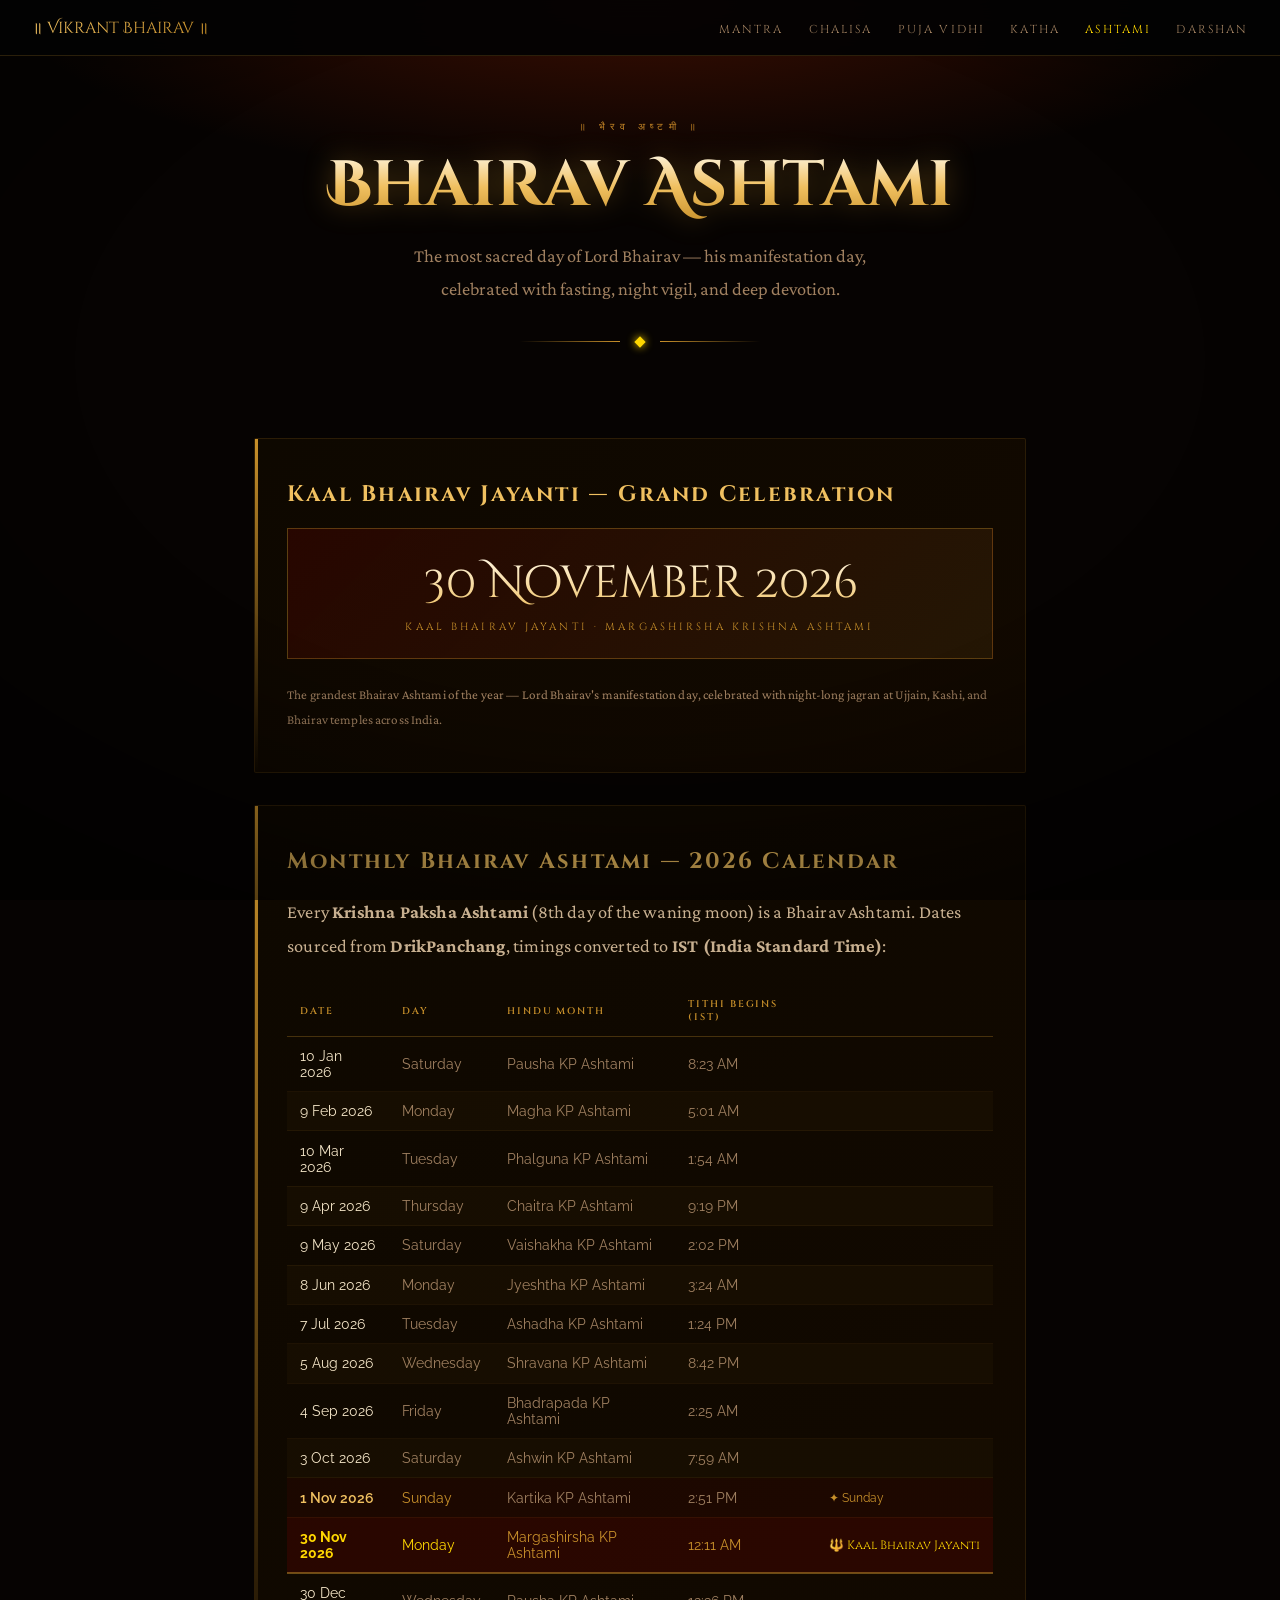
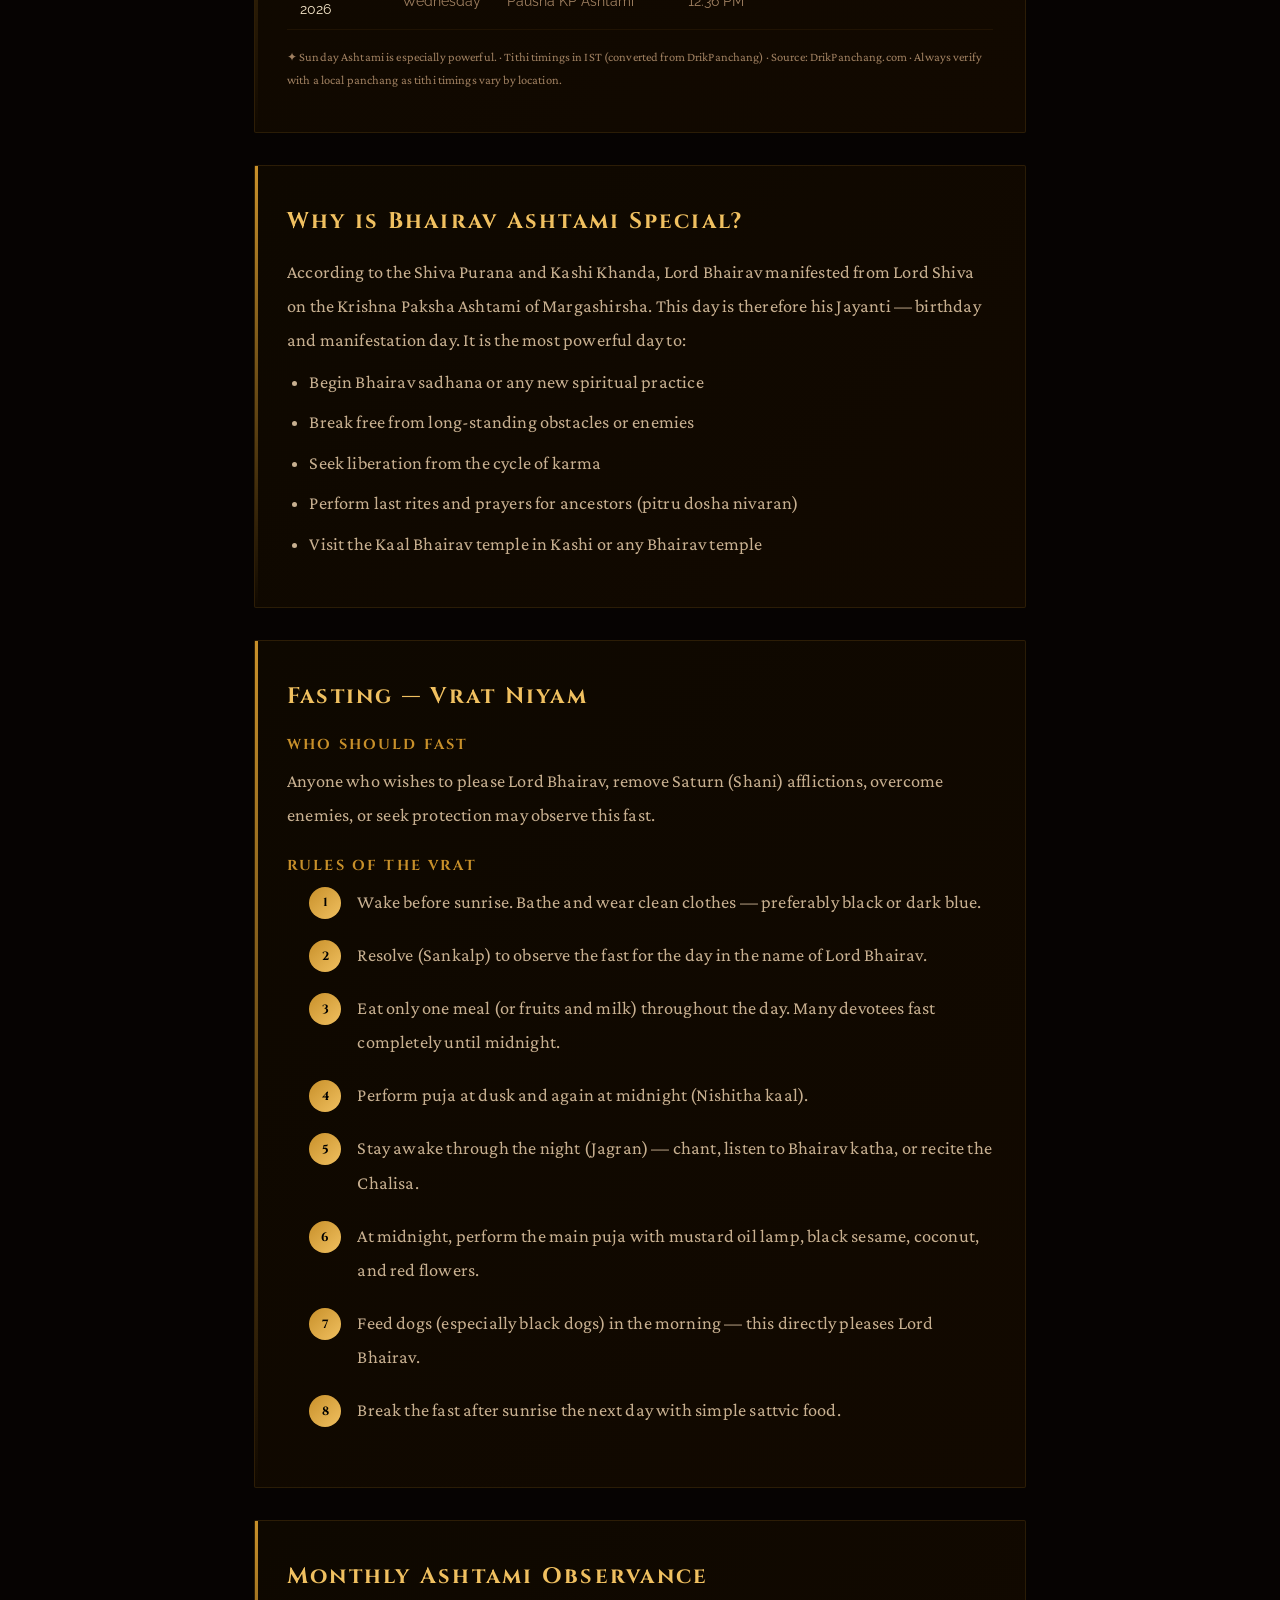
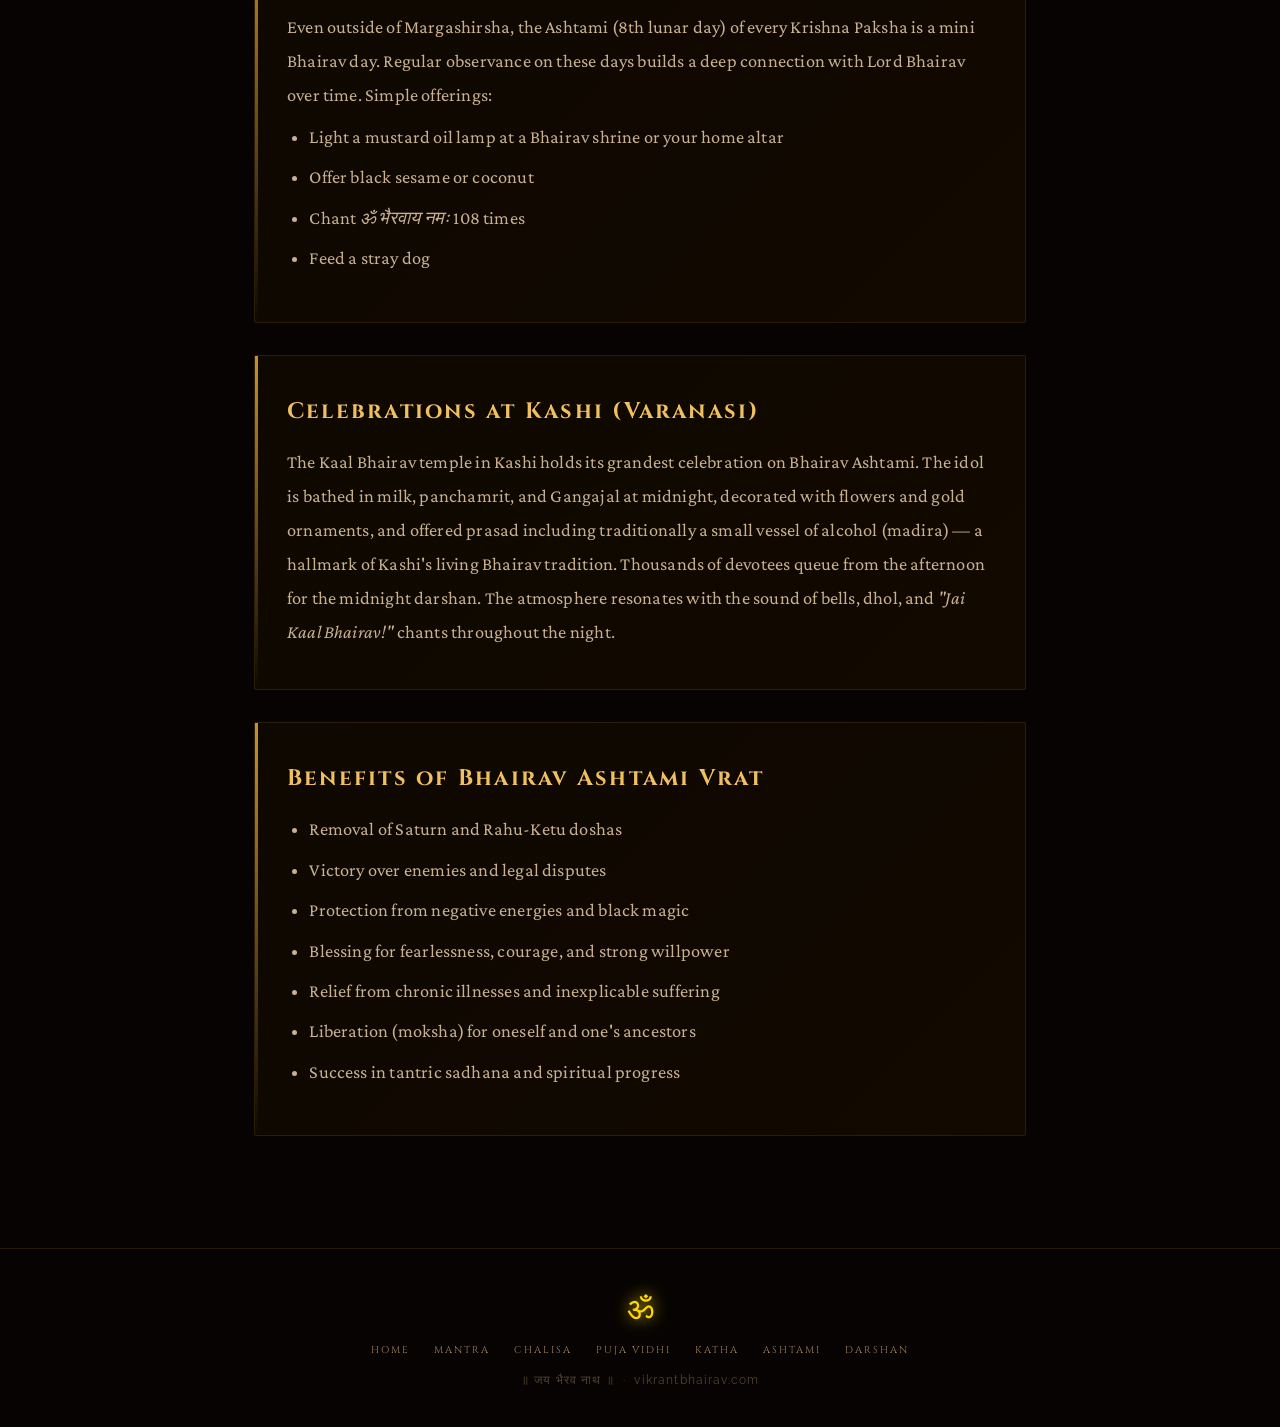
==== commit 0e7d6400: "Fix darshan form, missing OG tags, and Kashi/Ujjain mixup; refresh typography - Darshan form now ope" ====
--- a/bhairav-ashtami.html
+++ b/bhairav-ashtami.html
@@ -6,8 +6,18 @@
   <title>Bhairav Ashtami 2026 — Date, Significance & Puja | Vikrant Bhairav</title>
   <meta name="description" content="Bhairav Ashtami 2026 — all 12 monthly Krishna Paksha Ashtami dates, Kaal Bhairav Jayanti date, fasting rules, and complete puja vidhi for Lord Bhairav." />
   <link rel="canonical" href="https://vikrantbhairav.com/bhairav-ashtami.html" />
+
+  <meta property="og:type" content="website" />
+  <meta property="og:url" content="https://vikrantbhairav.com/bhairav-ashtami.html" />
+  <meta property="og:title" content="Bhairav Ashtami 2026 — Date, Significance & Puja | Vikrant Bhairav" />
+  <meta property="og:description" content="Bhairav Ashtami 2026 — all 12 monthly Krishna Paksha Ashtami dates, Kaal Bhairav Jayanti date, fasting rules, and complete puja vidhi for Lord Bhairav." />
+  <meta property="og:image" content="https://vikrantbhairav.com/og-image.jpg" />
+  <meta name="twitter:card" content="summary_large_image" />
+  <meta name="twitter:title" content="Bhairav Ashtami 2026 — Date, Significance & Puja" />
+  <meta name="twitter:description" content="All 12 monthly Krishna Paksha Ashtami dates, Kaal Bhairav Jayanti date, fasting rules, and puja vidhi." />
+
   <link rel="preconnect" href="https://fonts.googleapis.com" />
-  <link href="https://fonts.googleapis.com/css2?family=Cinzel+Decorative:wght@400;700;900&family=Cinzel:wght@400;600;700&family=Raleway:wght@300;400;500&display=swap" rel="stylesheet" />
+  <link href="https://fonts.googleapis.com/css2?family=Cinzel+Decorative:wght@400;700;900&family=Cinzel:wght@400;600;700&family=Cormorant+Garamond:wght@400;500;600;700&family=Crimson+Pro:wght@300;400;500;600&family=Raleway:wght@300;400;500&display=swap" rel="stylesheet" />
   <link rel="stylesheet" href="style.css" />
   <style>
     .date-card {
--- a/style.css
+++ b/style.css
@@ -7,12 +7,16 @@
   --gold-glow: #ffd700;
   --deep-red: #8b0000;
   --crimson: #c0392b;
-  --dark: #080808;
-  --darker: #030303;
-  --card-bg: #0d0800;
+  --dark: #0c0805;
+  --darker: #060302;
+  --card-bg: #100a02;
   --text-light: #f5e6c8;
   --text-dim: #a08060;
   --text-body: #c8b090;
+  --font-display: 'Cinzel Decorative', serif;
+  --font-label: 'Cinzel', serif;
+  --font-body: 'Crimson Pro', serif;
+  --font-ui: 'Raleway', sans-serif;
 }
 
 html { scroll-behavior: smooth; }
@@ -20,9 +24,20 @@
 body {
   background: var(--darker);
   color: var(--text-light);
-  font-family: 'Raleway', sans-serif;
+  font-family: var(--font-ui);
   overflow-x: hidden;
   min-height: 100vh;
+  position: relative;
+}
+
+/* Vignette — deepens the corners for a mystical, candlelit feel */
+body::after {
+  content: '';
+  position: fixed;
+  inset: 0;
+  pointer-events: none;
+  z-index: 300;
+  background: radial-gradient(ellipse 80% 70% at 50% 40%, transparent 55%, rgba(0,0,0,0.6) 100%);
 }
 
 /* ── NAV ── */
@@ -42,7 +57,7 @@
 }
 
 .nav-logo {
-  font-family: 'Cinzel Decorative', serif;
+  font-family: var(--font-display);
   font-size: clamp(0.75rem, 2vw, 1rem);
   background: linear-gradient(90deg, var(--gold-light), var(--gold));
   -webkit-background-clip: text;
@@ -61,7 +76,7 @@
 }
 
 .nav-links a {
-  font-family: 'Cinzel', serif;
+  font-family: var(--font-label);
   font-size: clamp(0.55rem, 1.2vw, 0.72rem);
   letter-spacing: 0.18em;
   color: var(--text-dim);
@@ -88,7 +103,7 @@
   pointer-events: none;
 }
 .page-header-label {
-  font-family: 'Cinzel', serif;
+  font-family: var(--font-label);
   font-size: 0.65rem;
   letter-spacing: 0.5em;
   color: var(--gold);
@@ -97,7 +112,7 @@
   display: block;
 }
 .page-header h1 {
-  font-family: 'Cinzel Decorative', serif;
+  font-family: var(--font-display);
   font-size: clamp(2rem, 6vw, 4rem);
   background: linear-gradient(180deg, #fff8e8 0%, var(--gold-light) 50%, var(--gold) 100%);
   -webkit-background-clip: text;
@@ -108,7 +123,8 @@
 }
 .page-header p {
   margin-top: 1rem;
-  font-size: clamp(0.85rem, 2vw, 1rem);
+  font-family: var(--font-body);
+  font-size: clamp(0.95rem, 2.2vw, 1.15rem);
   color: var(--text-dim);
   max-width: 520px;
   margin-left: auto;
@@ -161,14 +177,14 @@
   background: linear-gradient(180deg, var(--gold), transparent);
 }
 .content-section h2 {
-  font-family: 'Cinzel', serif;
+  font-family: var(--font-label);
   font-size: clamp(1rem, 3vw, 1.4rem);
   color: var(--gold-light);
   letter-spacing: 0.1em;
   margin-bottom: 1.2rem;
 }
 .content-section h3 {
-  font-family: 'Cinzel', serif;
+  font-family: var(--font-label);
   font-size: 0.9rem;
   color: var(--gold);
   letter-spacing: 0.15em;
@@ -177,10 +193,11 @@
 }
 .content-section p,
 .content-section li {
-  font-size: clamp(0.88rem, 2vw, 1rem);
-  line-height: 1.95;
+  font-family: var(--font-body);
+  font-size: clamp(0.98rem, 2.2vw, 1.15rem);
+  line-height: 1.85;
   color: var(--text-body);
-  letter-spacing: 0.04em;
+  letter-spacing: 0.01em;
 }
 .content-section ul,
 .content-section ol {
@@ -198,20 +215,21 @@
   font-size: clamp(1rem, 2.5vw, 1.2rem);
   line-height: 2.1;
   color: var(--gold-light);
-  font-family: 'Cinzel', serif;
+  font-family: var(--font-label);
   letter-spacing: 0.06em;
 }
 .mantra-transliteration {
   color: var(--text-dim);
-  font-family: 'Raleway', sans-serif;
-  font-size: 0.9rem;
+  font-family: var(--font-body);
+  font-size: 1rem;
   font-style: italic;
   margin-top: 0.5rem;
-  letter-spacing: 0.05em;
+  letter-spacing: 0.02em;
 }
 .mantra-meaning {
   color: var(--text-body);
-  font-size: 0.88rem;
+  font-family: var(--font-body);
+  font-size: 0.98rem;
   margin-top: 0.5rem;
   line-height: 1.8;
 }
@@ -224,7 +242,7 @@
 }
 .verse:last-child { border-bottom: none; }
 .verse-num {
-  font-family: 'Cinzel', serif;
+  font-family: var(--font-label);
   font-size: 0.6rem;
   color: var(--crimson);
   letter-spacing: 0.3em;
@@ -257,7 +275,7 @@
   display: flex;
   align-items: center;
   justify-content: center;
-  font-family: 'Cinzel', serif;
+  font-family: var(--font-label);
   font-size: 0.75rem;
   font-weight: 700;
   flex-shrink: 0;
@@ -283,20 +301,23 @@
 /* Tag chips */
 .tag-row { display: flex; flex-wrap: wrap; gap: 0.5rem; margin-top: 0.8rem; }
 .tag {
-  font-family: 'Cinzel', serif;
+  font-family: var(--font-label);
   font-size: 0.6rem;
   letter-spacing: 0.2em;
   color: var(--gold);
   border: 1px solid rgba(200,144,42,0.3);
-  padding: 0.25rem 0.75rem;
-  text-transform: uppercase;
-}
+  padding: 0.3rem 0.85rem;
+  border-radius: 999px;
+  text-transform: uppercase;
+  transition: border-color 0.25s, color 0.25s;
+}
+.tag:hover { border-color: var(--crimson); color: var(--gold-light); }
 
 /* ── DARSHAN FORM ── */
 .darshan-form { display: flex; flex-direction: column; gap: 1.2rem; }
 .form-group { display: flex; flex-direction: column; gap: 0.4rem; }
 .form-group label {
-  font-family: 'Cinzel', serif;
+  font-family: var(--font-label);
   font-size: 0.65rem;
   letter-spacing: 0.25em;
   color: var(--gold);
@@ -309,7 +330,7 @@
   border: 1px solid rgba(200,144,42,0.25);
   color: var(--text-light);
   padding: 0.75rem 1rem;
-  font-family: 'Raleway', sans-serif;
+  font-family: var(--font-ui);
   font-size: 0.9rem;
   outline: none;
   transition: border-color 0.25s;
@@ -320,7 +341,7 @@
 .form-group textarea:focus { border-color: var(--gold); }
 .form-group textarea { resize: vertical; min-height: 120px; }
 .form-submit {
-  font-family: 'Cinzel', serif;
+  font-family: var(--font-label);
   font-size: 0.75rem;
   letter-spacing: 0.3em;
   color: #000;
@@ -329,10 +350,15 @@
   padding: 0.9rem 2.5rem;
   cursor: pointer;
   text-transform: uppercase;
-  transition: opacity 0.25s, transform 0.2s;
+  box-shadow: 0 0 0 rgba(192,57,43,0);
+  transition: opacity 0.25s, transform 0.2s, box-shadow 0.3s;
   align-self: flex-start;
 }
-.form-submit:hover { opacity: 0.88; transform: translateY(-1px); }
+.form-submit:hover {
+  opacity: 0.92;
+  transform: translateY(-1px);
+  box-shadow: 0 4px 18px rgba(192,57,43,0.35);
+}
 
 /* ── FOOTER ── */
 .site-footer {
@@ -349,7 +375,7 @@
 }
 .footer-links { display: flex; flex-wrap: wrap; gap: 1.5rem; justify-content: center; margin: 1rem 0; }
 .footer-links a {
-  font-family: 'Cinzel', serif;
+  font-family: var(--font-label);
   font-size: 0.62rem;
   letter-spacing: 0.2em;
   color: var(--text-dim);
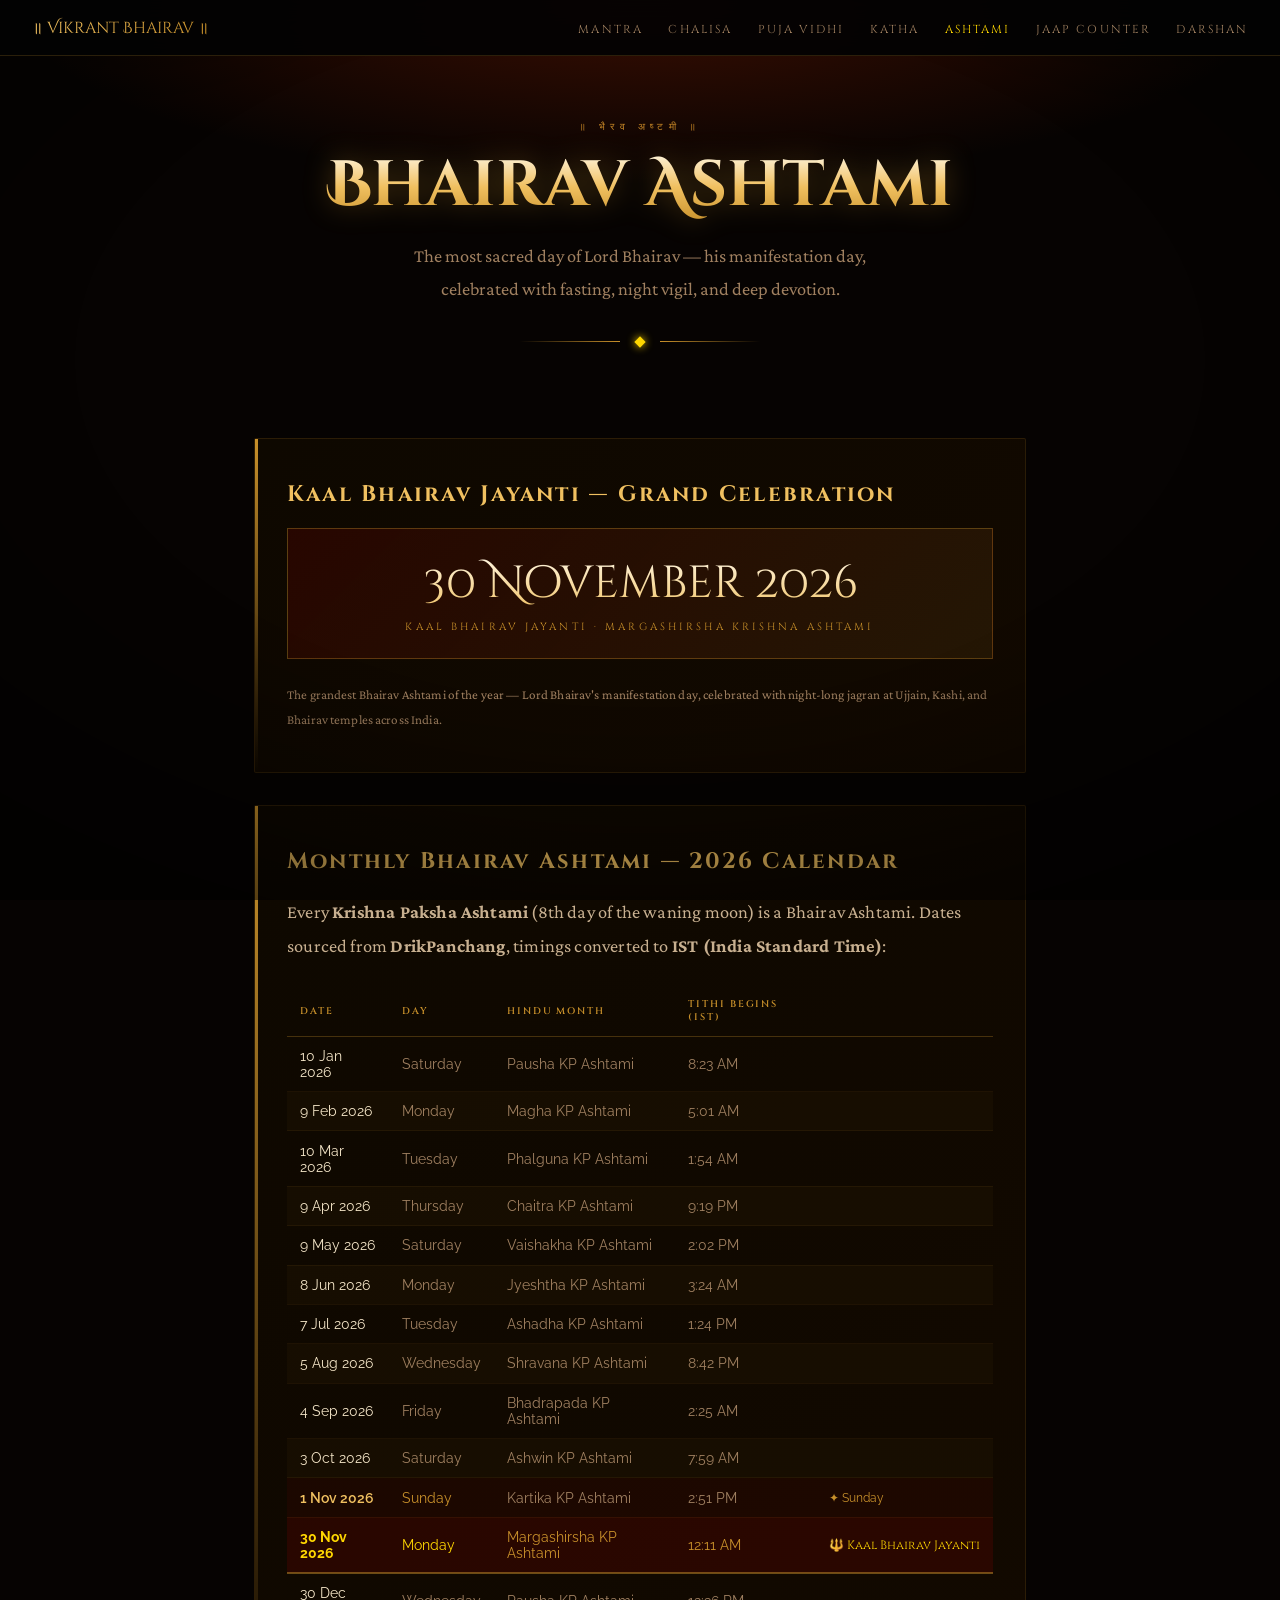
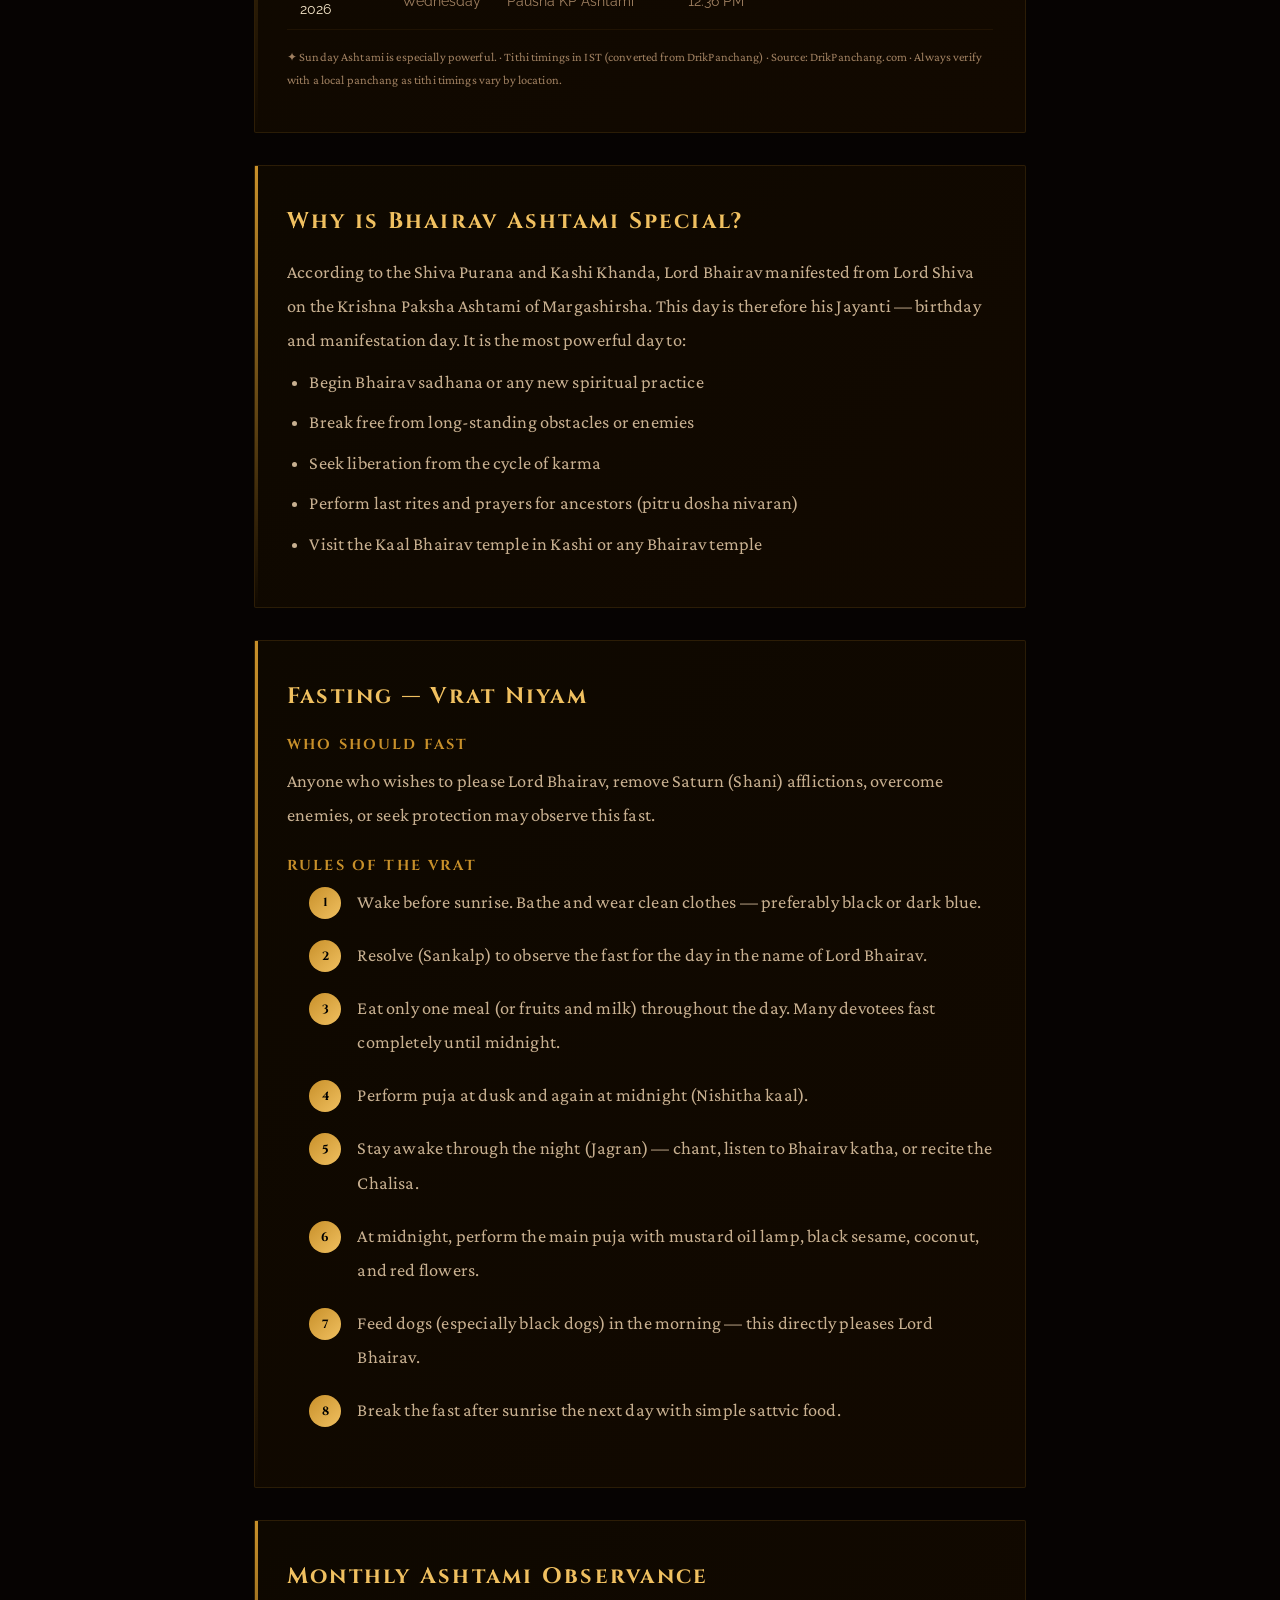
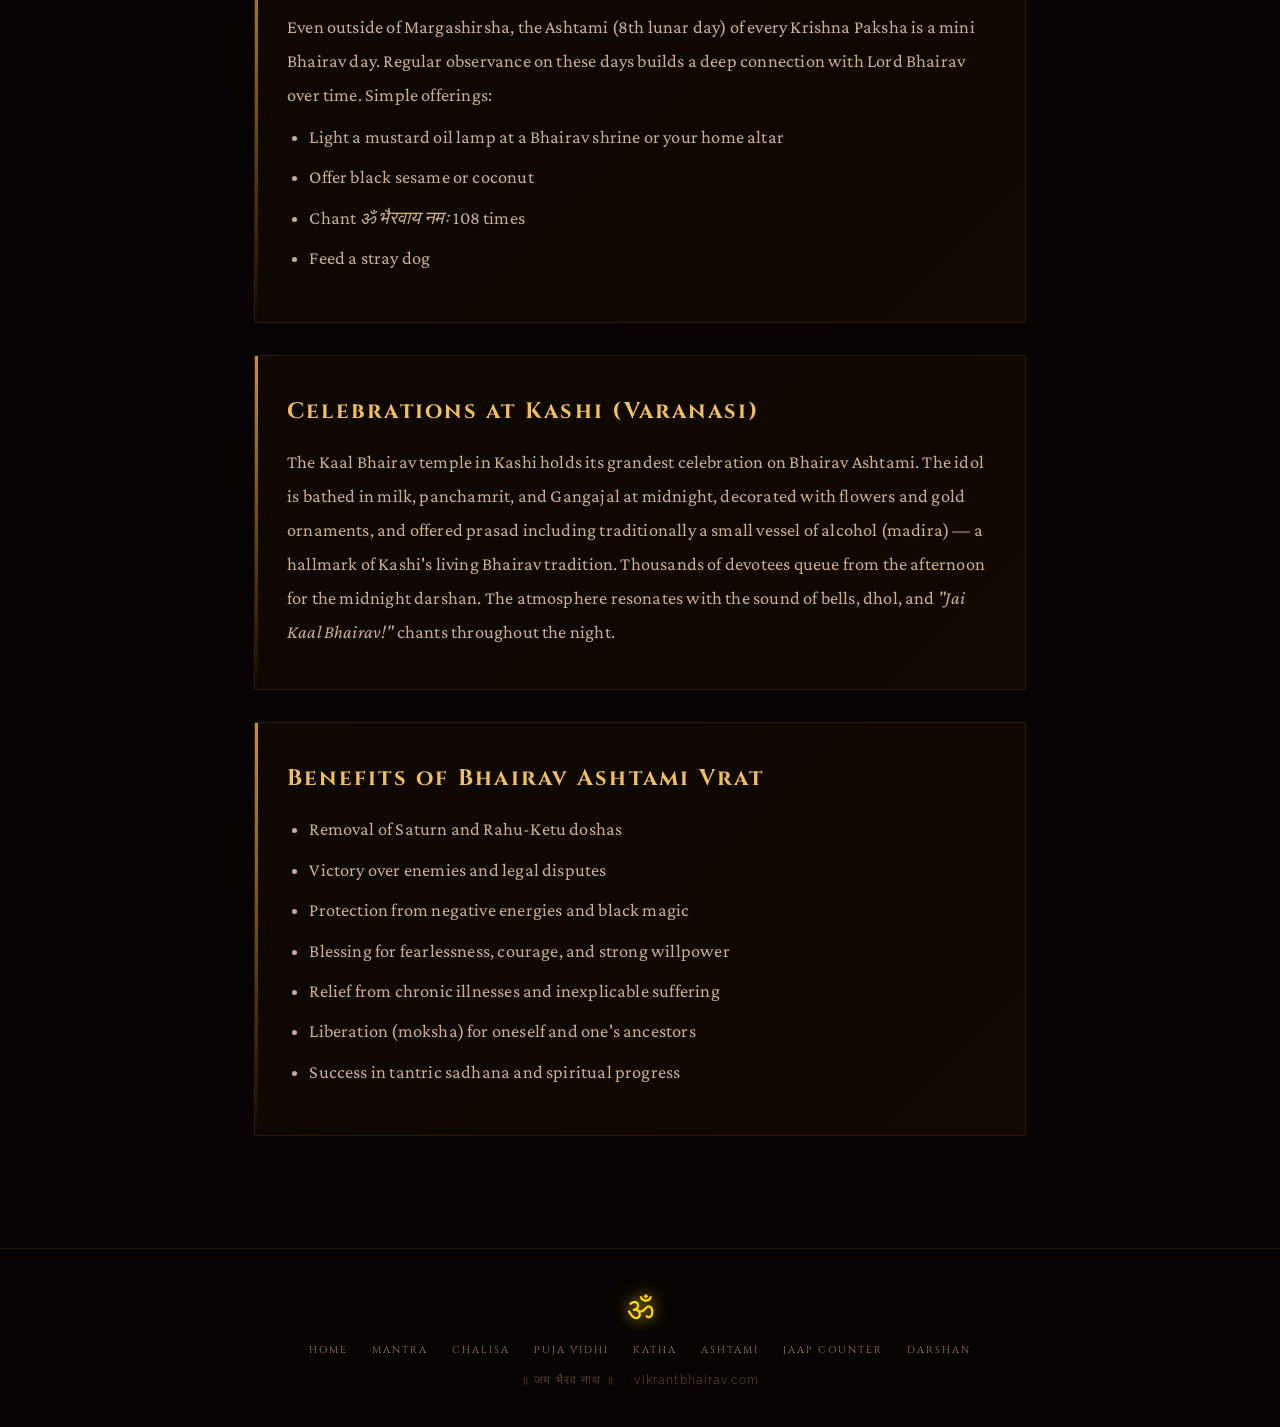
==== commit e0ecc684: "Add digital jaap counter for mantra chanting New jaap-counter.html: tap the circle to count mantra r" ====
--- a/bhairav-ashtami.html
+++ b/bhairav-ashtami.html
@@ -57,6 +57,7 @@
     <li><a href="puja-vidhi.html">Puja Vidhi</a></li>
     <li><a href="katha.html">Katha</a></li>
     <li><a href="bhairav-ashtami.html" class="active">Ashtami</a></li>
+    <li><a href="jaap-counter.html">Jaap Counter</a></li>
     <li><a href="darshan.html">Darshan</a></li>
   </ul>
 </nav>
@@ -266,6 +267,7 @@
     <a href="puja-vidhi.html">Puja Vidhi</a>
     <a href="katha.html">Katha</a>
     <a href="bhairav-ashtami.html">Ashtami</a>
+    <a href="jaap-counter.html">Jaap Counter</a>
     <a href="darshan.html">Darshan</a>
   </div>
   <p class="footer-copy">॥ जय भैरव नाथ ॥ &nbsp;·&nbsp; vikrantbhairav.com</p>
